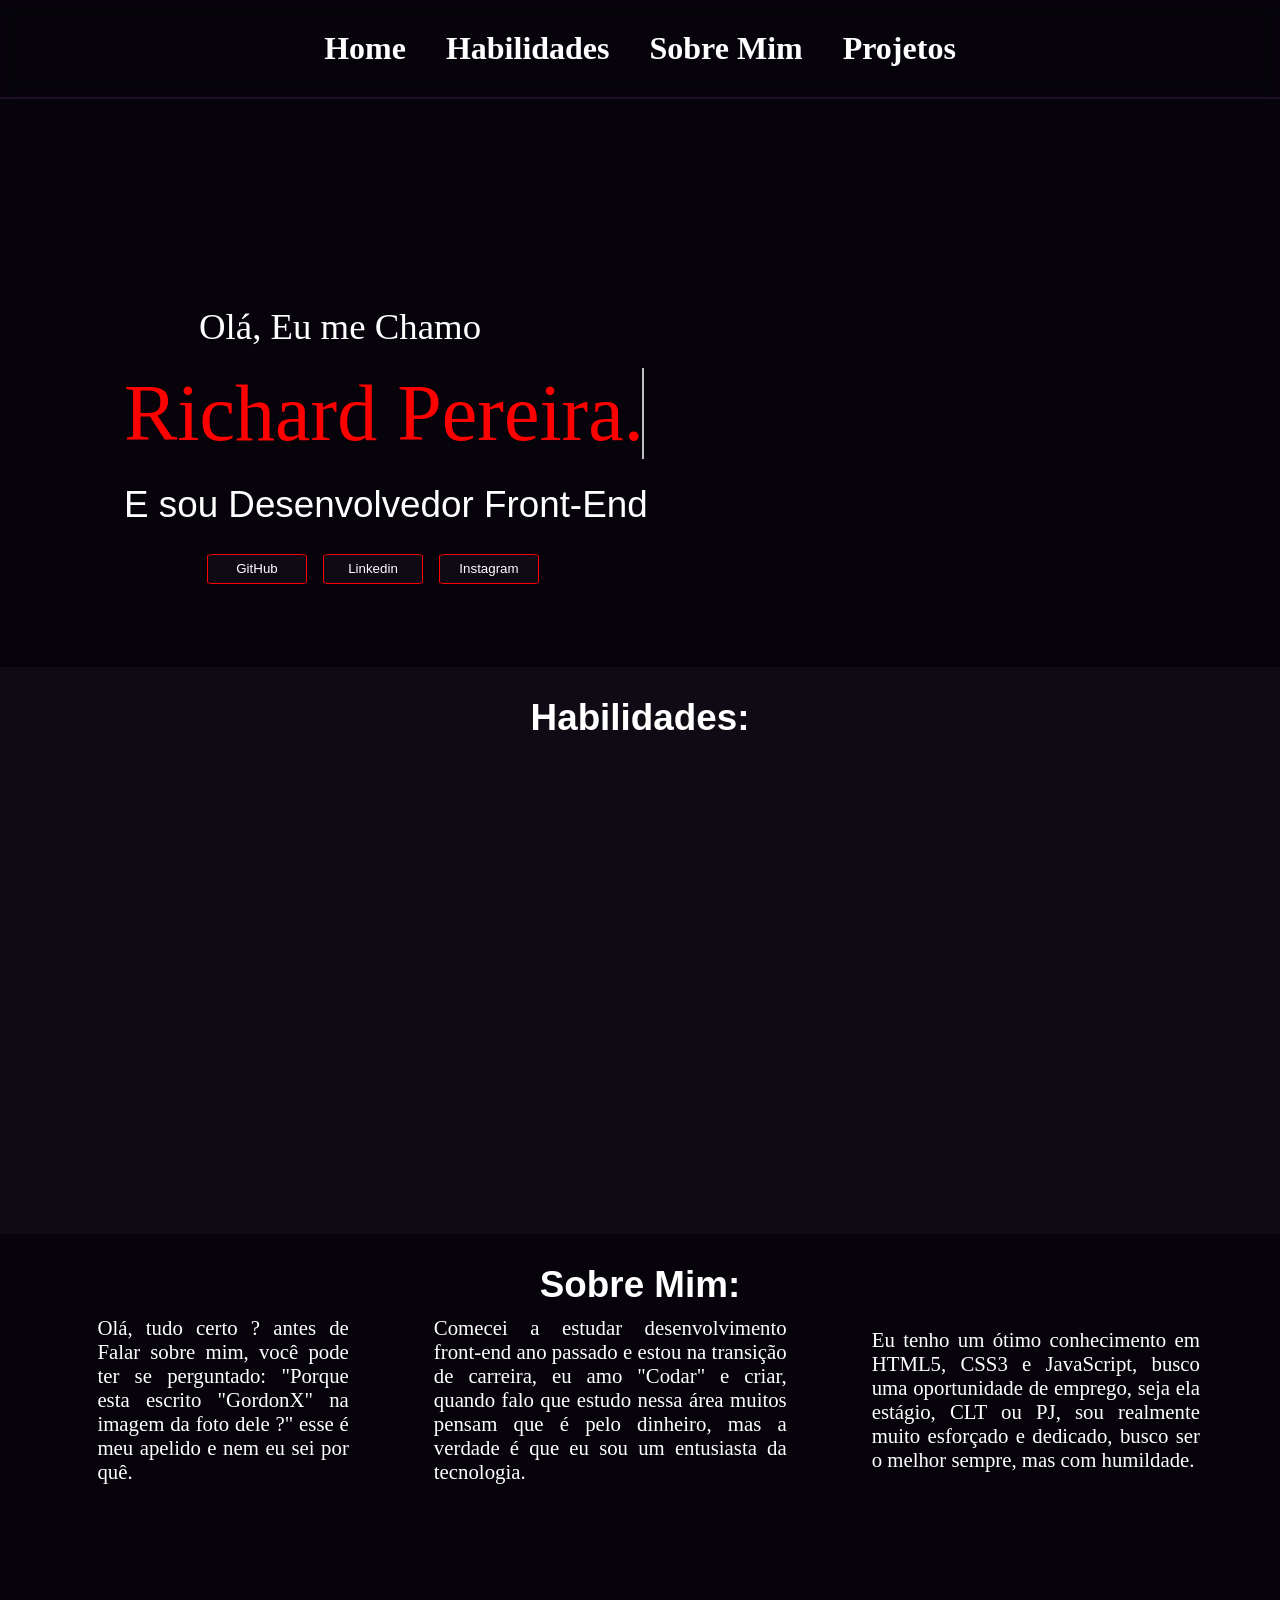
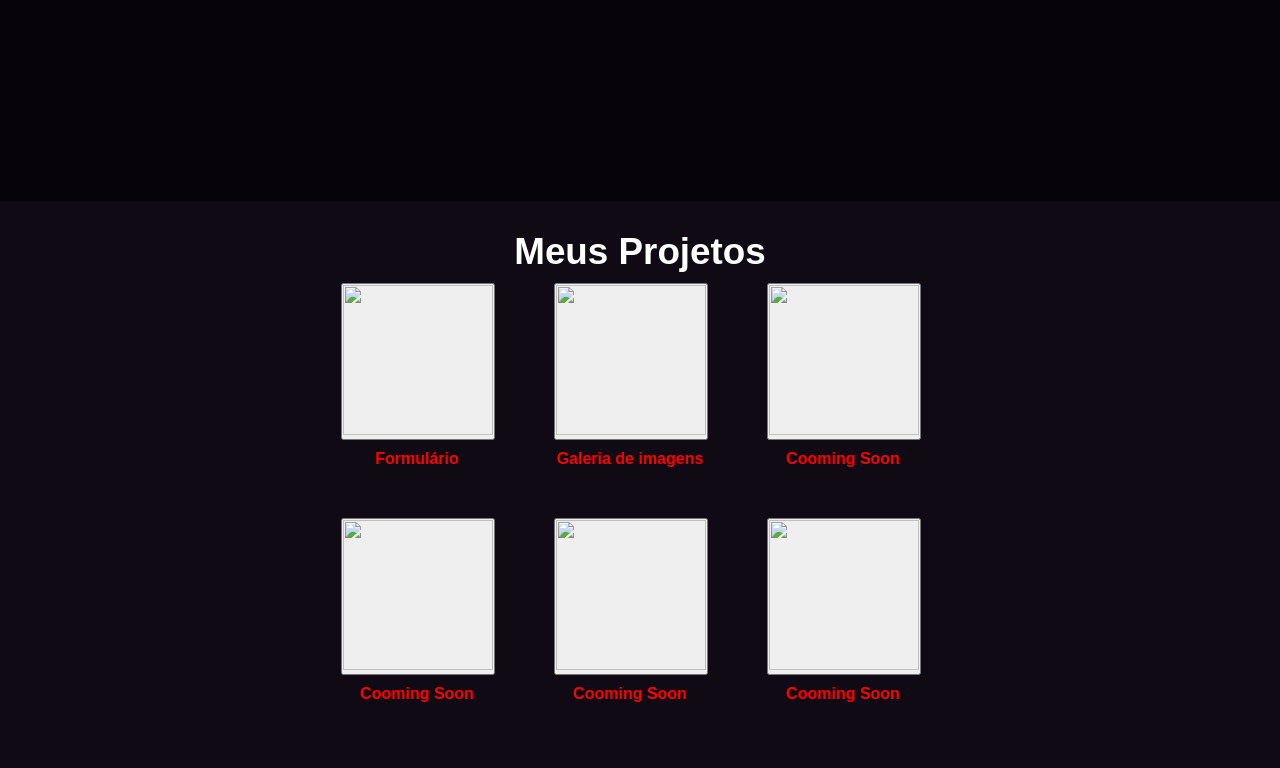
==== index.html @ 2aa8182c "portifolio" ====
<!DOCTYPE html>
<html lang="pt-br">
<head>
    <meta charset="UTF-8">
    <meta name="viewport" content="width=device-width, initial-scale=1.0">
    <title>Portifólio</title>
        <link rel="stylesheet" href="css/style.css">
</head>
<body>
    
    

    <main class="container-principal">
        <header>
            <nav class="nav-bar">
                <div class="nav-list">
                    <ul>
                        <li class="nav-item">
                            <a class="link-nav" href="#home">Home</a>
                        </li>
    
                        <li class="nav-item">
                            <a class="link-nav" href="#habilidades">Habilidades</a>
                        </li>
    
                        <li class="nav-item">
                            <a class="link-nav" href="#sobre-mim">Sobre Mim</a>
                        </li>
    
                        <li class="nav-item">
                            <a class="link-nav" href="#projetos">Projetos</a>
                        </li>
                    </ul>
                </div>
                <div class="mobile-menu-icon">
                    <button onclick="menuShow()"><img class="icon" src="imagens/menu_white_36dp.png" alt="imagem hambrguer"></button>
                </div>
            </nav>
    
            <div class="mobile-menu">
                <ul>
                    <li class="nav-item">
                        <a class="link-nav" href="#home">Home</a>
                    </li>
    
                    <li class="nav-item">
                        <a class="link-nav" href="#habilidades">Habilidades</a>
                    </li>
    
                    <li class="nav-item">
                        <a class="link-nav" href="#sobre-mim">Sobre Mim</a>
                    </li>
    
                    <li class="nav-item">
                        <a class="link-nav" href="#projetos">Projetos</a>
                    </li>
                </ul>
            </div>
        </header>
        <section class="section-home" id="home">
            <div class="texto-home">
                <p class="p-home1">Olá, Eu me Chamo</p>
                <p id="p-home-nome" class="typing-animation">Richard Pereira.</p>
                <p class="p-home2">E sou Desenvolvedor Front-End</p>

                <div class="container-redes">
                    <a class="link-redes" href="https://github.com/Richard-Luis?tab=repositories" target="_blank"><button class="btn-redes">GitHub</button></a>

                    <a class="link-redes" href="https://www.linkedin.com/in/richard-pereira-43b167221/" target="_blank"><button class="btn-redes">Linkedin</button></a>
                    <a class="link-redes" href="https://www.instagram.com/richar_d_pereira/" target="_blank"><button class="btn-redes">Instagram</button></a>
                </div>
            </div>
            <div class="imagem-animada">
                <img src="imagens/logo.png" alt="" class="img-logo">
            </div>
        </section>

        <section class="section-habilidades" id="habilidades">
            <h1 class="h1-habilidades">Habilidades:</h1>

            <div class="img-hab container">
                    <div class="ball">
                        <img class="image-redonda" src="imagens/html-redondo.png" alt="" >
                        <img class="image-redonda mov2" src="imagens/css-redondo.png" alt="" >
                        <img class="image-redonda mov3" src="imagens/js-redondo.png" alt="">
                    </div>
            </div>
        </section>
        <section class="section-sobremim" id="sobre-mim">
        <h1 class="h1-sobremim">Sobre Mim:</h1>
            <div class="container-psobremim">
                <img class="img-eu" src="imagens/eu.jpg" alt="">

                <p class="p-sobremim">
                    Olá, tudo certo ? antes de Falar sobre mim, você pode ter se perguntado: "Porque esta escrito "GordonX" na imagem da foto dele ?" esse é meu apelido e nem eu sei por quê.
                </p>
                <p class="p-sobremim">
                    Comecei a estudar desenvolvimento front-end ano passado e estou na transição de carreira, eu amo "Codar" e criar, quando falo que estudo nessa área muitos pensam que é pelo dinheiro, mas a verdade é que eu sou um entusiasta da tecnologia.
                </p>
                <p class="p-sobremim">
                    Eu tenho um ótimo conhecimento em HTML5, CSS3 e JavaScript, busco uma oportunidade de emprego, seja ela estágio, CLT ou PJ, sou realmente muito esforçado e dedicado, busco ser o melhor sempre, mas com humildade.
                </p>
            </div>
            </div>
        </section>

        <section class="container-projetos" id="projetos">
            <h1 class="h1-projetos">Meus Projetos</h1>
            <div class="div-projeto">
                <ul class="list-projetos">
    
                    <div class="div-btn-projeto">
                        <button class="button-projeto">
                            <a class="link-projeto" href="https://richard-luis.github.io/formulario/" target="_blank">
                                <img class="img-projeto" src="imagens/simbolo-v.avif" alt="" onmouseover="onImg1.call(this)" onmouseout="outImg1.call(this)">
                            </a>
                        </button>
                        <p>Formulário</p>
                    </div>
    
                    <div class="div-btn-projeto">
                        <button class="button-projeto">
                            <a class="link-projeto" href="https://richard-luis.github.io/Galeria-de-fotos-busca-dinamica/" target="_blank">
                                <img class="img-projeto" src="imagens/simbolo-v.avif" alt="" onmouseover="onImg2.call(this)" onmouseout="outImg2.call(this)">
                            </a>
                        </button>
                        <p>Galeria de imagens</p>
                    </div>

                    <div class="div-btn-projeto">
                        <button class="button-projeto">
                            <a class="link-projeto" href="#" target="_blank">
                                <img class="img-projeto" src="imagens/simbolo-v.avif" alt="" onmouseover="onImg3.call(this)" onmouseout="outImg3.call(this)">
                            </a>
                        </button>
                        <p>Cooming Soon</p>
                    </div>
                    <div class="div-btn-projeto">
                        <button class="button-projeto">
                            <a class="link-projeto" href="#" target="_blank">
                                <img class="img-projeto" src="imagens/simbolo-v.avif" alt="" onmouseover="onImg3.call(this)" onmouseout="outImg3.call(this)">
                            </a>
                        </button>
                        <p>Cooming Soon</p>
                    </div>
                    <div class="div-btn-projeto">
                        <button class="button-projeto">
                            <a class="link-projeto" href="#" target="_blank">
                                <img class="img-projeto" src="imagens/simbolo-v.avif" alt="" onmouseover="onImg3.call(this)" onmouseout="outImg3.call(this)">
                            </a>
                        </button>
                        <p>Cooming Soon</p>
                    </div>
                    <div class="div-btn-projeto">
                        <button class="button-projeto">
                            <a class="link-projeto" href="#" target="_blank">
                                <img class="img-projeto" src="imagens/simbolo-v.avif" alt="" onmouseover="onImg3.call(this)" onmouseout="outImg3.call(this)">
                            </a>
                        </button>
                        <p>Cooming Soon</p>
                    </div>
    
                </ul>
        </section>
    </main>






    

    <main class="main-mobile">
        
        <div class="home-mobile">
            <img class="img-eu-mobile" src="imagens/eu.jpg" alt="">

            <span class="span-apresentacao">
                <p class="p-home1-mobile">Olá, Eu me Chamo</p>
                    <p id="p-home-nome-mobile" class="typing-animation">Richard Pereira.</p>
                    <p class="p-home2-mobile">E sou Desenvolvedor Front-End</p>
            </span>
            <span class="span-redes">
                <a href="https://github.com/Richard-Luis?tab=repositories" class="botao" target="_blank">Github</a>

                <a href="https://www.linkedin.com/in/richard-pereira-43b167221/" class="botao" target="_blank">Linkedin</a>

                <a href="https://www.instagram.com/richar_d_pereira/" class="botao" target="_blank">Instagram</a>
            </span>
        </div>
        
        
        
            <div class="div-hab-mobile">
                <h1 class="h1-mobile-hab">Habilidades</h1>
                <p class="p-hab-mobile">HTML: Linguagem de marcação utilizada para estruturar os elementos da página, como parágrafos, links, títulos, tabelas, imagens e até vídeos.</p>
                <p class="p-hab-mobile">CSS: Linguagem de estilos utilizada para definir cores, fontes, tamanhos, posicionamento e qualquer outro valor estético para os elementos da página.</p>
                <p class="p-hab-mobile">
                    JavaScript: É uma linguagem de programação que permite a você criar conteúdo que se atualiza dinamicamente, controlar múltimídias, imagens animadas, e tudo o mais que há de intessante.
                </p>
                <div id="container">
        
                </div>
            </div>
            <div class="sobre-mim-mobile">
                <h1 class="h1-sobre-mim-mobile">
                    Sobre Mim
                </h1>
                <p class="sobre-mim-mobile">
                    Olá, tudo certo ?
                </p>
                <p class="sobre-mim-mobile">
                    Comecei a estudar desenvolvimento front-end ano passado e estou na transição de carreira, eu amo "Codar" e criar, quando falo que estudo nessa área muitos pensam que é pelo dinheiro, mas a verdade é que eu sou um entusiasta da tecnologia.
                </p>
                <p class="sobre-mim-mobile">
                    Eu tenho um ótimo conhecimento em HTML5, CSS3 e JavaScript, busco uma oportunidade de emprego, seja ela estágio, CLT ou PJ, sou realmente muito esforçado e dedicado, busco ser o melhor sempre, mas com humildade.
                </p>
            </div>
            <section class="container-projetos-mobile" id="projetos">
                <h1 class="h1-projetos-mobile">Meus Projetos</h1>
                <div class="div-projeto">
                    <ul class="list-projetos">
        
                        <div class="div-btn-projeto">
                            <button class="button-projeto">
                                <a class="link-projeto" href="https://richard-luis.github.io/formulario/" target="_blank">
                                    <img class="img-projeto" src="imagens/formulario-img.jpg" alt="" >
                                </a>
                            </button>
                            <p>Formulário</p>
                        </div>
        
                        <div class="div-btn-projeto">
                            <button class="button-projeto">
                                <a class="link-projeto" href="https://richard-luis.github.io/Galeria-de-fotos-busca-dinamica/" target="_blank">
                                    <img class="img-projeto" src="imagens/busca-dinamica.jpg" alt="" >
                                </a>
                            </button>
                            <p>Galeria de imagens</p>
                        </div>
                        <div class="div-btn-projeto">
                            <button class="button-projeto">
                                <a class="link-projeto" href="#" target="_blank">
                                    <img class="img-projeto" src="imagens/em-breve.jpeg" alt="" >
                                </a>
                            </button>
                            <p>Cooming Soon</p>
                        </div>
                        <div class="div-btn-projeto">
                            <button class="button-projeto">
                                <a class="link-projeto" href="#" target="_blank">
                                    <img class="img-projeto" src="imagens/em-breve.jpeg" alt="">
                                </a>
                            </button>
                            <p>Cooming Soon</p>
                        </div>
                        <div class="div-btn-projeto">
                            <button class="button-projeto">
                                <a class="link-projeto" href="#" target="_blank">
                                    <img class="img-projeto" src="imagens/em-breve.jpeg" alt="">
                                </a>
                            </button>
                            <p>Cooming Soon</p>
                        </div>
                        <div class="div-btn-projeto">
                            <button class="button-projeto">
                                <a class="link-projeto" href="#" target="_blank">
                                    <img class="img-projeto" src="imagens/em-breve.jpeg" alt="">
                                </a>
                            </button>
                            <p>Cooming Soon</p>
                        </div>
        
                    </ul>
    </main>

    <script src="js/index.js"></script>
</body>
</html>
---- css/style.css ----
*{
    margin: 0;
    padding: 0;
    box-sizing: border-box;
}

@font-face {
    font-family: 'stay';
    src: url('/fonts/Stay/Dreaming.otf') format('opentype');
}

@font-face {
    font-family: 'junior';
    src: url('fonts/Juniory.otf') format('opentype') url('fonts/Juniory.ttf') format('truetype'); 
}

:root{
    --cor1: rgb(6, 3, 10);
    --cor2: rgb(31, 15, 44);
    --cor3:rgb(15, 10, 19);
    --cor4:rgb(0, 0, 1);
}

body{
    background-color: var(--cor1);
}

header{
    z-index: 2;
    position: fixed;
    top: 0;
    left: 0;
    width: 100%;
    padding: 20px 100px;
    background-color: rgba(255, 255, 255, 0);
    display: flex;
    justify-content: center;
    align-items: center;
    backdrop-filter: blur(10px);
    border-bottom: 2px solid var(--cor2);
}

.nav-list ul{
    display: flex;
    justify-content: center;
    align-items: center;
    list-style: none;
}

.nav-item{
    margin: 10px 20px 10px 20px;
}

.link-nav{
    color: white;
    font-family: 'junior';
    font-size: 2rem;
    font-weight: bold;
    text-decoration: none;
    position: relative;
}

.link-nav::after{
    content: "";
    width: 0%;
    height: 4px;
    background-color: red;
    position: absolute;
    bottom: 0;
    left: 0;
    transition: 0.5s ease-in-out;
}

.link-nav:hover::after{
    width: 100%;
}

.mobile-menu-icon{
    display: none;
}

.mobile-menu{
    display: none;
}

.mobile-menu-icon{
    display: none;
}

.mobile-menu{
    display: none;
}

@media screen and (max-width: 890px){
    .link-nav{
        font-size: 1.3rem;
    }
    .link-nav::after{
        height: 2px;
    }
}

@media screen and (max-width: 730px) {
    
    .link-nav::after{
        display: none;
    }
    .link-nav{
        font-size: 1rem;
    }

    .nav-bar{
        
    }
    .nav-item{
        display: none;
    }
    .mobile-menu-icon{
        display: block;
    }

    .mobile-menu-icon button{
        background-color: transparent;
        border: none;
        cursor: pointer;
    }


    .mobile-menu ul{
        display: flex;
        justify-content: center;
        flex-direction:column;
        padding-bottom: 1rem;
    }

    .mobile-menu .nav-item{
        display: flex;
        justify-content: center;
        padding-top: 1.2rem;
    }

    .open{
        display: block;
    }
}

.section-home{
    width: 100%;
    margin-top: 100px;
    display:flex;
    justify-content: center;
    align-items: center;
    overflow: hidden;
}

.texto-home{
    width: 860px;
}

.p-home1{
    width: 600px;
    color: white;
    font-size: 2.3rem;
    margin: 71px 10px 10px 10px;
    padding: 100px 25px 10px 10px;
}

img.img-logo{
    display: flex;
        justify-content: flex-end;
        align-items: flex-end;
}

.container-redes{
    display: flex;
    justify-content: center;
    align-items: center;
}

.link-redes{
    margin: 8px;
    animation: fadeIn .2s linear;
}

.btn-redes{
    width: 200px;
    height: 30px;
    color: white;
    background-color: var(--cor3);
    border: 1px solid red;
    border-radius: 7%;
    cursor: pointer;
}

@keyframes fadeIn{
    0%{
        transform: scale(.7) translateY(50px);
    }
}

.img-redes{
    width: 37px;
    margin-top: 20px;
}

#p-home-nome{
    color: rgb(255, 0, 0);
    font-size: 5rem;
    border-right: 2px solid rgba(255, 255, 255, 0.75);
    margin-left: 60px;
    white-space: nowrap;
    overflow: hidden;
}

.typing-animation{
    animation: blinkcursor 1000ms steps(60) infinite normal, typing 6s steps(60) 1s normal both;
}

@keyframes typing{
    from{
        width: 0;
    }
    to{
        width: 6.5em;
    }
}

@keyframes blinkcursor{
    from{
        border-right-color: rgba(255, 255, 255, 0.75);
    }
    to{
        border-right-color: transparent;
    }
}

.imagem-animada{
    margin: 71px 10px 10px -69px;
    padding: 67px 33px 0px 160px;
    transform: translateY(0px);
    animation: float 5s ease-in-out infinite;
    z-index: 1;
}

@keyframes float{
    0%{
      transform: translateY(0px);
    }
    50%{
        transform: translateY(-30px);
    }
    100%{
        transform: translateY(0px);
    }
}

.p-home2{
    width: 560px;
    color: white;
    font-family: Arial, Helvetica, sans-serif;
    font-size: 2.3rem;
    margin: 24px 10px 10px 100px;
    padding: 1px 12px 10px 10px;
}

section{
    height: 63vh
}

.section-habilidades{
    width: 100%;
    height: 63vh;
    background-color: var(--cor3);
}

.h1-habilidades, .h1-sobremim, .h1-projetos{
    text-align: center;
    color: white;
    font-family: Arial, Helvetica, sans-serif;
    font-size: 2.3rem;
    margin: 0 auto;
    padding-top: 30px;
}

.img-hab{
    display: flex;
    justify-content: center;
    align-items: center;
}

div.imagem-habilidades{
    width: 200px;
    margin: 100px;
    padding: 100px;
    display: flex;
    justify-content: center;
}

.imagem-redonda{
    width: 80px;
}

.container{
    position: relative;
    height: 250px;
    
}

.ball{
    width: 100%;
    display: flex;
    justify-content: center;
    position: absolute;
    border-radius: 50%;
    top: 30px;
    overflow: hidden;
}

.image-redonda{
    width: 90px;
   margin: 150px;
   display: flex;
   justify-content: center;
}

.section-sobremim{
    width: 100%;
    height: 63vh;
}

.container-psobremim{
    font-size: 1.3rem;
    color: white;
    text-align: justify;
    margin: 10px;
    display: flex;
    justify-content: center;
    align-items: center;
}

.img-eu{
    width: 300px;
    margin: 10px;
}

.p-sobremim{
    margin: 0px 70px 10px 15px;
}
.container-projetos{
    width: 100%;
    height: 63vh;
    background-color: var(--cor3);
}

.div-projeto{
    width: 100%;
    display: flex;
    justify-content: center;
}

.list-projetos{
    display: grid;
    grid-template-columns: repeat(3,1fr);
    text-align: center;
    
}

li{
    list-style: none;
}

.button-projeto{
    margin: 10px;
}

.img-projeto{
    width: 150px;
    height: 150px;
}

.div-btn-projeto{
    width: 213px;
    padding: 0px 30px 40px 10px;
}

.div-btn-projeto p{
    color: red;
    font-family: Arial, Helvetica, sans-serif;
    font-weight: bold;
}

@media screen and (max-width: 820px){
    .div-projeto{
        overflow: hidden;
    }

    .img-projeto{
        width: 100px;
        height: 100px;
    }
}

@media screen and (max-width: 700px){
    .list-projetos{
        max-height: 10%;
        display: grid;
        grid-template-columns: repeat(2,1fr);
        text-align: center;
        }
    }

@media screen and (max-width: 1500px){
    .texto-home{
        width: 528px;
        }
    img.img-logo{
    width: 500px;       
    margin-left:  200px;
}

    .btn-redes{
    width: 100px;
    }
    .container-redes{
        margin-left: 200px;
    }
}

@media screen and (max-width: 1375px){
    .p-home1{
        margin: 129px 0px 10px 180px;
        padding: 0px 25px 10px 10px;
    }
    #p-home-nome{
        margin-left: 115px;
    }
    .p-home2{
        margin-left: 105px;
    }
    img.img-logo{
        width: 400px;
        display: flex;
        justify-content: flex-end;
        align-items: flex-end;
    }
    .btn-redes{
        width: 100px;
    }
}







.main-mobile{
    display: none;
}

#container{
    overflow: hidden;
}

@media screen and (max-width: 650px){
    .container-principal{
        display: none;
    }

    .main-mobile{
        display: block;
    }
    
    .home-mobile{
        margin-top: 150px;
        display: grid;
        grid-template-columns: repeat(1,1fr);
        align-items: center;
    }

    .span-apresentacao{
        margin: 0 auto;
        overflow: hidden;
    }
    
    .h1-mobile-hab, .h1-projetos-mobile, .h1-sobre-mim-mobile{
        text-align: center;
        color: white;
        font-family: Arial, Helvetica, sans-serif;
        font-size: 2.3rem;
        margin: 0 auto;
        padding-top: 30px;
    }
    
    .img-eu-mobile{
        max-width: 200px;
        margin: 0 auto;
        border: 1px solid red;
        border-radius: 50%;
    }
    
    .p-home1-mobile{
        color: white;
        margin: 20px 10px;
        font-size: 1.2rem;
    }
    
    #p-home-nome-mobile{
        color: rgb(255, 0, 0);
        font-size: 2rem;
        border-right: 2px solid rgba(255, 255, 255, 0.75);
        white-space: nowrap;
        overflow: hidden;
        margin: 20px 10px;
    }
    
    .typing-animation{
        animation: blinkcursor 1000ms steps(60) infinite normal, typing 6s steps(60) 1s normal both;
    }
    
    @keyframes typing{
        from{
            width: 0;
        }
        to{
            width: 6.5em;
        }
    }
    
    @keyframes blinkcursor{
        from{
            border-right-color: rgba(255, 255, 255, 0.75);
        }
        to{
            border-right-color: transparent;
        }
    }
    
    .p-home2-mobile{
        color: white;
        font-family: Arial, Helvetica, sans-serif;
        font-size: 1.2rem;
        margin: 20px 10px;
    }
    
    .span-redes{
        display: flex;
        justify-content: center;
        align-items: center;
        margin-bottom: 20px;
    }
    
    .botao {
        display: inline-block;
        margin: 10px;
        padding: 5px 10px;
        background-color: #f1f1f1;
        color: #333;
        text-decoration: none;
        border: 1px solid red;
        border-radius: 4px;
        cursor: pointer;
      }
      
      .botao:hover {
        background-color: #ddd;
      }
      
    .div-hab-mobile{
        height: 63vh;
        background-color: var(--cor3);
    }
    
    
    #container {
        position: relative;
        width: 100%;
        height: 20vh;
        display: flex;
        justify-content: center;
        align-items: center;
    }
    .planet {
        position: absolute;
        width: 50px;
        height: 50px;
        border-radius: 50%;
    }
    
    .p-hab-mobile, .sobre-mim-mobile{
        color: white;
        font-size: 1rem;
        font-family: Arial, Helvetica, sans-serif;
        text-align: center;
        margin: 20px 10px 10px 10px;
    }
    
    .container-projetos-mobile{
        width: 100%;
        height: 85vh;
        background-color: var(--cor3);
    }
    
    .div-projeto{
        width: 100%;
        margin-top: 60px;
        display: flex;
        justify-content: center;
    }
    
    .list-projetos{
        display: grid;
        grid-template-columns: repeat(2,1fr);
        text-align: center;
        
    }
    
    li{
        list-style: none;
    }
    
    .button-projeto{
        margin: 10px;
    }
    
    .img-projeto{
        width: 100px;
        height: 100px;
    }
    
    .div-btn-projeto{
        width: 213px;
        padding: 0px 30px 40px 10px;
    }
    
    .div-btn-projeto p{
        color: red;
        font-family: Arial, Helvetica, sans-serif;
        font-weight: bold;
    }
}
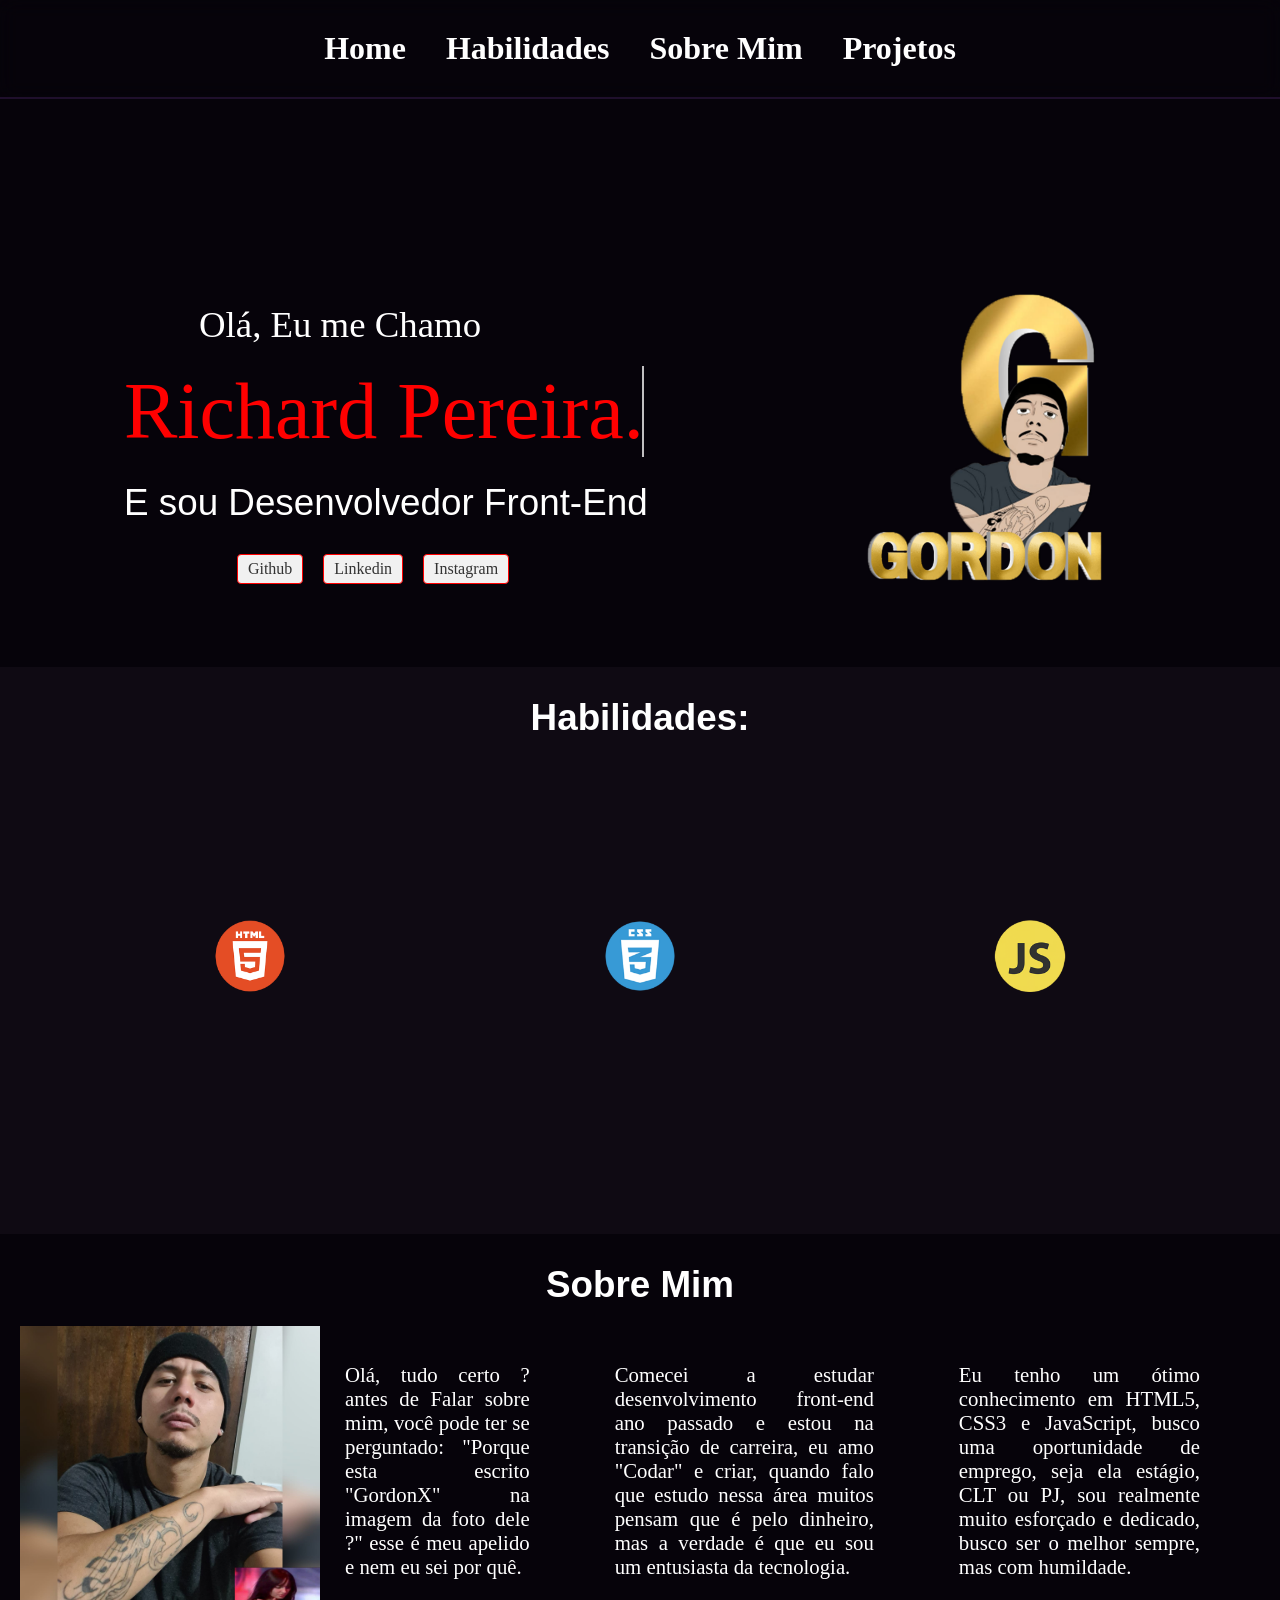
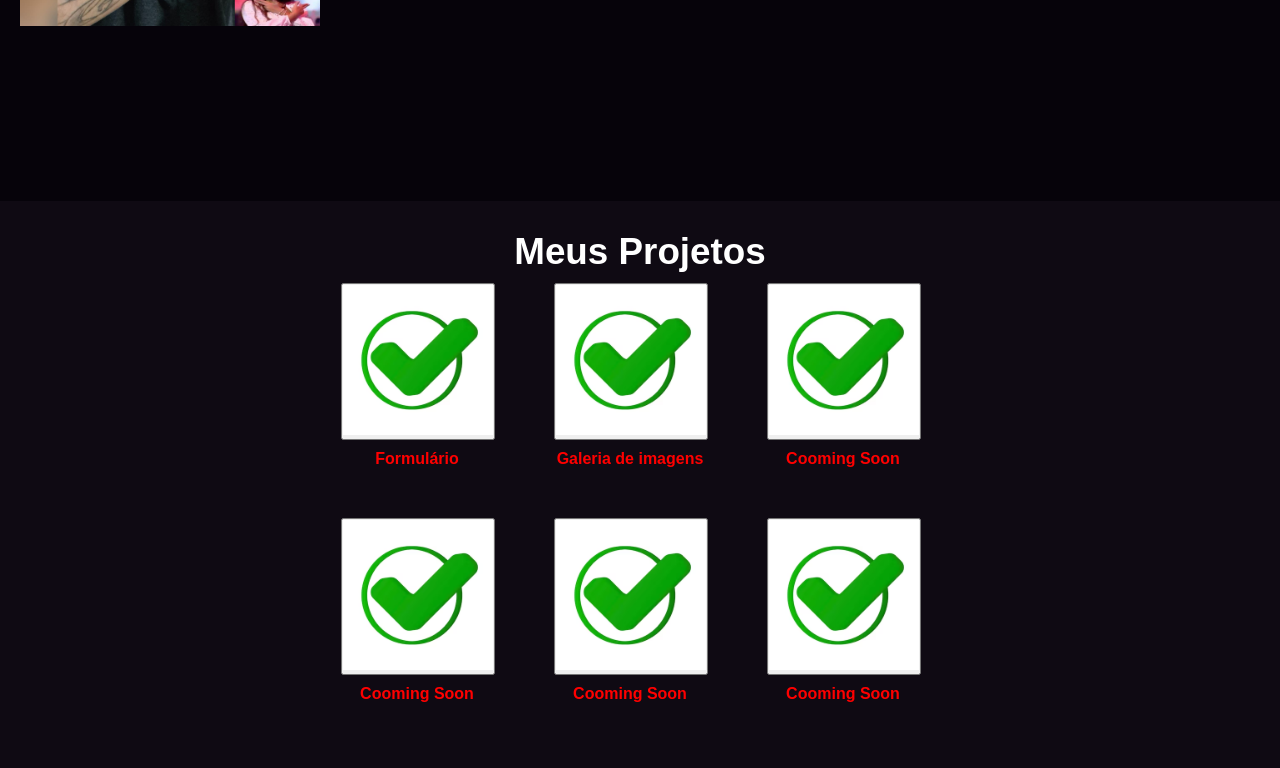
==== commit 7ad7e15e: "quase finalizado" ====
--- a/index.html
+++ b/index.html
@@ -8,55 +8,54 @@
 </head>
 <body>
     
-    
+    <header>
+        <nav class="nav-bar">
+            <div class="nav-list">
+                <ul>
+                    <li class="nav-item">
+                        <a class="link-nav" href="#home">Home</a>
+                    </li>
+
+                    <li class="nav-item">
+                        <a class="link-nav" href="#habilidades">Habilidades</a>
+                    </li>
+
+                    <li class="nav-item">
+                        <a class="link-nav" href="#sobre-mim">Sobre Mim</a>
+                    </li>
+
+                    <li class="nav-item">
+                        <a class="link-nav" href="#projetos">Projetos</a>
+                    </li>
+                </ul>
+            </div>
+            <div class="mobile-menu-icon">
+                <button onclick="menuShow()"><img class="icon" src="imagens/menu_white_36dp.png" alt="imagem hambrguer"></button>
+            </div>
+        </nav>
+
+        <div class="mobile-menu">
+            <ul>
+                <li class="nav-item">
+                    <a class="link-nav" href="#home">Home</a>
+                </li>
+
+                <li class="nav-item">
+                    <a class="link-nav" href="#habilidades">Habilidades</a>
+                </li>
+
+                <li class="nav-item">
+                    <a class="link-nav" href="#sobre-mim">Sobre Mim</a>
+                </li>
+
+                <li class="nav-item">
+                    <a class="link-nav" href="#projetos">Projetos</a>
+                </li>
+            </ul>
+        </div>
+    </header>
 
     <main class="container-principal">
-        <header>
-            <nav class="nav-bar">
-                <div class="nav-list">
-                    <ul>
-                        <li class="nav-item">
-                            <a class="link-nav" href="#home">Home</a>
-                        </li>
-    
-                        <li class="nav-item">
-                            <a class="link-nav" href="#habilidades">Habilidades</a>
-                        </li>
-    
-                        <li class="nav-item">
-                            <a class="link-nav" href="#sobre-mim">Sobre Mim</a>
-                        </li>
-    
-                        <li class="nav-item">
-                            <a class="link-nav" href="#projetos">Projetos</a>
-                        </li>
-                    </ul>
-                </div>
-                <div class="mobile-menu-icon">
-                    <button onclick="menuShow()"><img class="icon" src="imagens/menu_white_36dp.png" alt="imagem hambrguer"></button>
-                </div>
-            </nav>
-    
-            <div class="mobile-menu">
-                <ul>
-                    <li class="nav-item">
-                        <a class="link-nav" href="#home">Home</a>
-                    </li>
-    
-                    <li class="nav-item">
-                        <a class="link-nav" href="#habilidades">Habilidades</a>
-                    </li>
-    
-                    <li class="nav-item">
-                        <a class="link-nav" href="#sobre-mim">Sobre Mim</a>
-                    </li>
-    
-                    <li class="nav-item">
-                        <a class="link-nav" href="#projetos">Projetos</a>
-                    </li>
-                </ul>
-            </div>
-        </header>
         <section class="section-home" id="home">
             <div class="texto-home">
                 <p class="p-home1">Olá, Eu me Chamo</p>
@@ -64,10 +63,11 @@
                 <p class="p-home2">E sou Desenvolvedor Front-End</p>
 
                 <div class="container-redes">
-                    <a class="link-redes" href="https://github.com/Richard-Luis?tab=repositories" target="_blank"><button class="btn-redes">GitHub</button></a>
-
-                    <a class="link-redes" href="https://www.linkedin.com/in/richard-pereira-43b167221/" target="_blank"><button class="btn-redes">Linkedin</button></a>
-                    <a class="link-redes" href="https://www.instagram.com/richar_d_pereira/" target="_blank"><button class="btn-redes">Instagram</button></a>
+                    <a href="https://github.com/Richard-Luis?tab=repositories" class="botao" target="_blank">Github</a>
+
+                <a href="https://www.linkedin.com/in/richard-pereira-43b167221/" class="botao" target="_blank">Linkedin</a>
+
+                <a href="https://www.instagram.com/richar_d_pereira/" class="botao" target="_blank">Instagram</a>
                 </div>
             </div>
             <div class="imagem-animada">
@@ -87,7 +87,7 @@
             </div>
         </section>
         <section class="section-sobremim" id="sobre-mim">
-        <h1 class="h1-sobremim">Sobre Mim:</h1>
+        <h1 class="h1-sobremim">Sobre Mim</h1>
             <div class="container-psobremim">
                 <img class="img-eu" src="imagens/eu.jpg" alt="">
 
@@ -173,7 +173,7 @@
 
     <main class="main-mobile">
         
-        <div class="home-mobile">
+        <div class="home-mobile" id="home">
             <img class="img-eu-mobile" src="imagens/eu.jpg" alt="">
 
             <span class="span-apresentacao">
@@ -192,7 +192,7 @@
         
         
         
-            <div class="div-hab-mobile">
+            <div class="div-hab-mobile" id="habilidades">
                 <h1 class="h1-mobile-hab">Habilidades</h1>
                 <p class="p-hab-mobile">HTML: Linguagem de marcação utilizada para estruturar os elementos da página, como parágrafos, links, títulos, tabelas, imagens e até vídeos.</p>
                 <p class="p-hab-mobile">CSS: Linguagem de estilos utilizada para definir cores, fontes, tamanhos, posicionamento e qualquer outro valor estético para os elementos da página.</p>
@@ -203,17 +203,18 @@
         
                 </div>
             </div>
-            <div class="sobre-mim-mobile">
+            <div class="sobre-mim-mobile" id="sobre-mim">
                 <h1 class="h1-sobre-mim-mobile">
                     Sobre Mim
                 </h1>
-                <p class="sobre-mim-mobile">
+
+                <p class="psobre-mim-mobile">
                     Olá, tudo certo ?
                 </p>
-                <p class="sobre-mim-mobile">
+                <p class="psobre-mim-mobile">
                     Comecei a estudar desenvolvimento front-end ano passado e estou na transição de carreira, eu amo "Codar" e criar, quando falo que estudo nessa área muitos pensam que é pelo dinheiro, mas a verdade é que eu sou um entusiasta da tecnologia.
                 </p>
-                <p class="sobre-mim-mobile">
+                <p class="psobre-mim-mobile">
                     Eu tenho um ótimo conhecimento em HTML5, CSS3 e JavaScript, busco uma oportunidade de emprego, seja ela estágio, CLT ou PJ, sou realmente muito esforçado e dedicado, busco ser o melhor sempre, mas com humildade.
                 </p>
             </div>
--- a/css/style.css
+++ b/css/style.css
@@ -177,30 +177,26 @@
     align-items: center;
 }
 
-.link-redes{
-    margin: 8px;
-    animation: fadeIn .2s linear;
-}
-
-.btn-redes{
-    width: 200px;
-    height: 30px;
-    color: white;
-    background-color: var(--cor3);
+.botao {
+    display: inline-block;
+    margin: 10px;
+    padding: 5px 10px;
+    background-color: #f1f1f1;
+    color: #333;
+    text-decoration: none;
     border: 1px solid red;
-    border-radius: 7%;
+    border-radius: 4px;
     cursor: pointer;
-}
+  }
+  
+  .botao:hover {
+    background-color: #ddd;
+  }
 
 @keyframes fadeIn{
     0%{
         transform: scale(.7) translateY(50px);
     }
-}
-
-.img-redes{
-    width: 37px;
-    margin-top: 20px;
 }
 
 #p-home-nome{
@@ -418,9 +414,6 @@
     margin-left:  200px;
 }
 
-    .btn-redes{
-    width: 100px;
-    }
     .container-redes{
         margin-left: 200px;
     }
@@ -443,12 +436,47 @@
         justify-content: flex-end;
         align-items: flex-end;
     }
-    .btn-redes{
-        width: 100px;
-    }
-}
-
-
+}
+
+@media screen and (max-width: 1090px){
+    .p-home1{
+        font-size: 1.5rem;
+    }
+    #p-home-nome{
+        font-size: 2rem;
+        margin-left: 190px;
+    }
+    .p-home2{
+        font-size: 1.5rem;
+        margin-left: 180px;
+    }
+    img.img-logo{
+        width: 250px;
+        margin: 71px 100px 10px -49px;
+    }
+    img.image-redonda{
+        margin: 60px;
+    }
+}
+
+@media screen and (max-width:1145px){
+    .container-psobremim{
+        flex-direction: column;
+        margin: 10px;
+    }
+    .img-eu{
+        width: 200px;
+        margin-bottom: 50px;
+    }
+}
+
+@media screen and (max-width: 1000px){
+    .img-eu{
+        margin: 0 auto;
+        margin-top: 20px;
+        margin-bottom: 50px;
+    }
+}
 
 
 
@@ -586,8 +614,12 @@
         height: 50px;
         border-radius: 50%;
     }
-    
-    .p-hab-mobile, .sobre-mim-mobile{
+
+    .sobre-mim-mobile{
+        height: 63vh;
+    }
+    
+    .p-hab-mobile, .psobre-mim-mobile{
         color: white;
         font-size: 1rem;
         font-family: Arial, Helvetica, sans-serif;
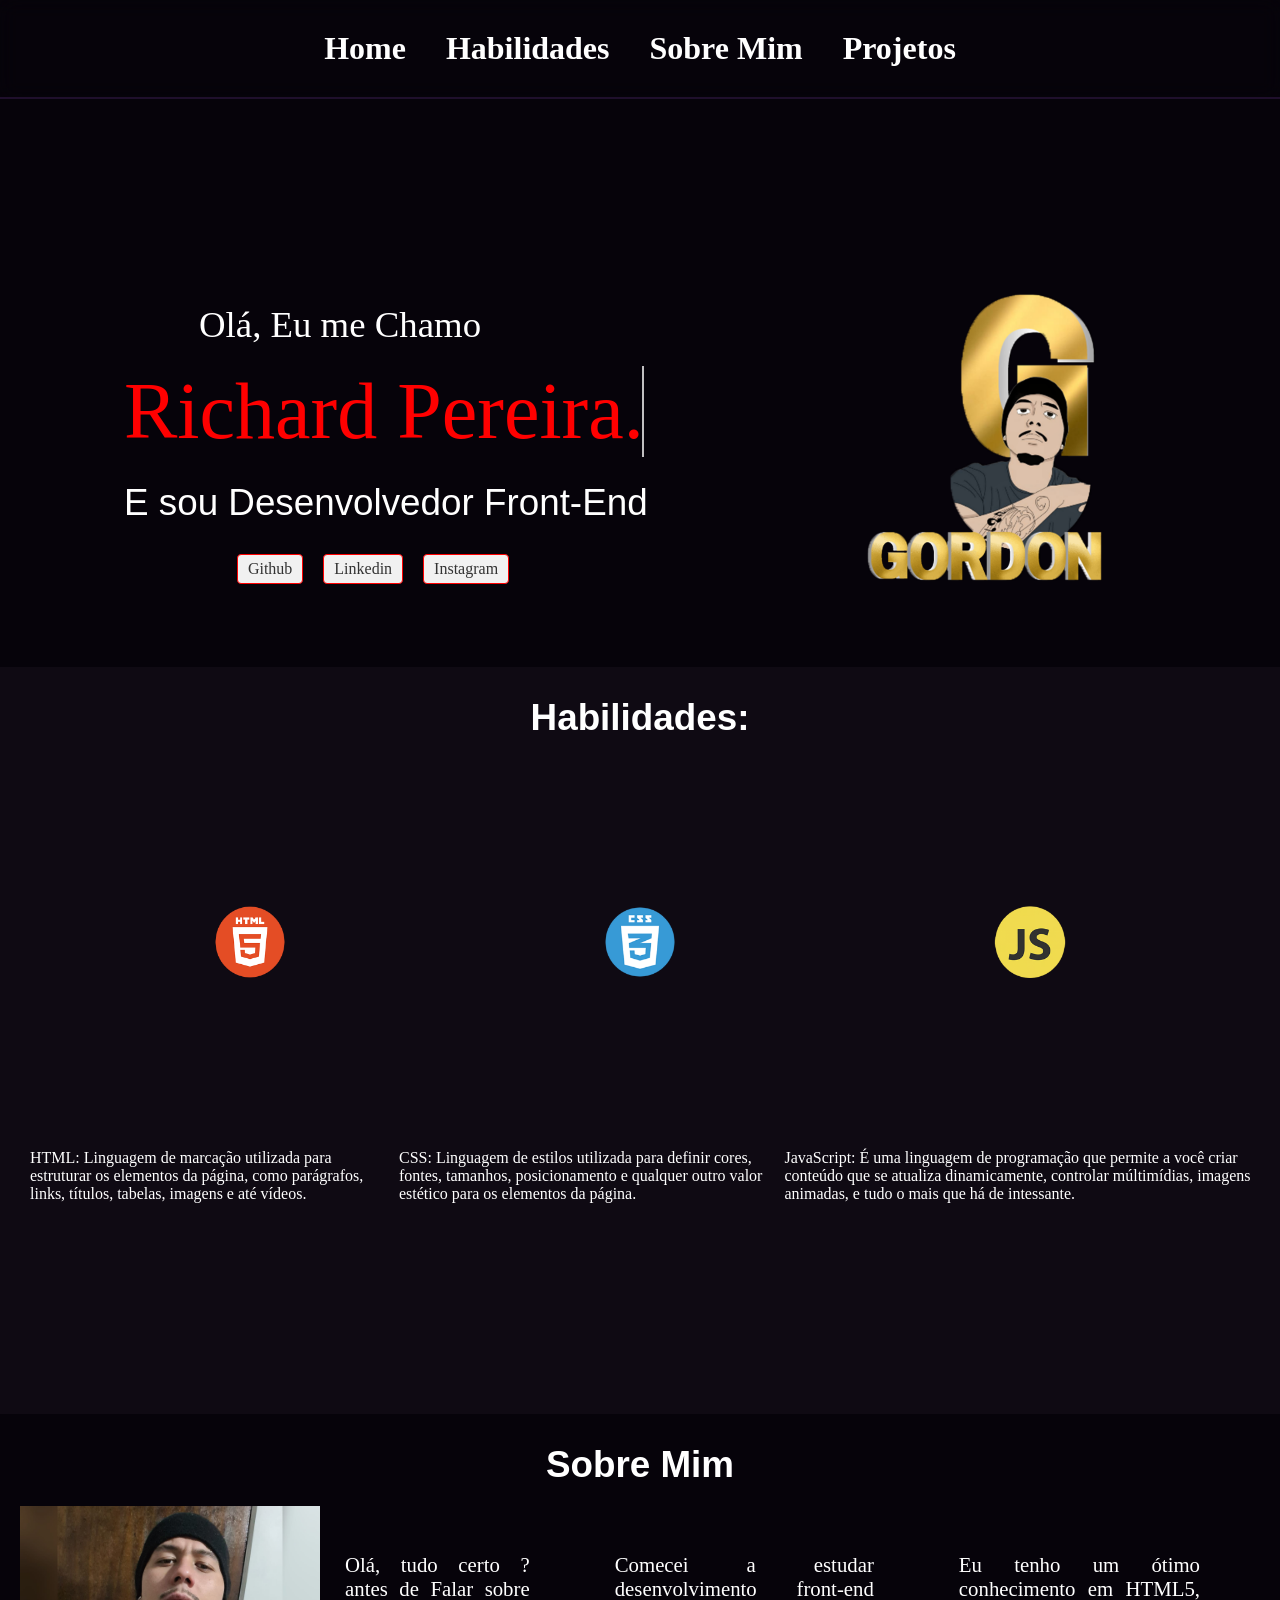
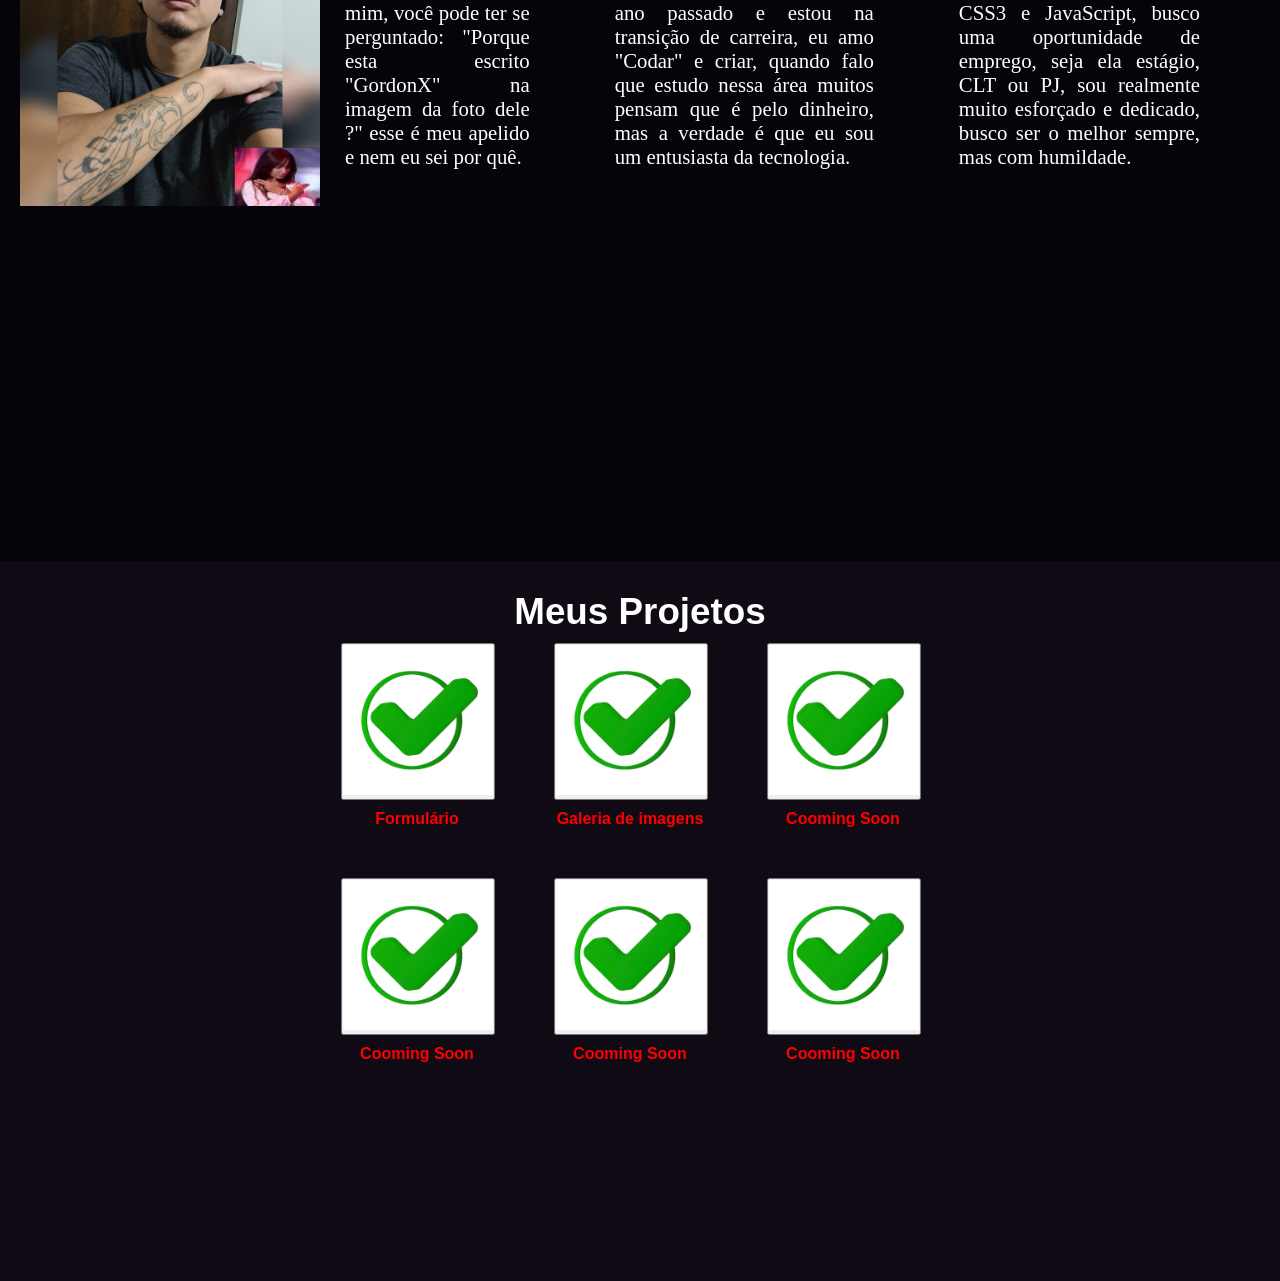
==== commit 4a8bf5be: "portifolio pronto" ====
--- a/index.html
+++ b/index.html
@@ -56,7 +56,11 @@
     </header>
 
     <main class="container-principal">
+
         <section class="section-home" id="home">
+
+            <img class="img-eu-mobile" src="imagens/eu.jpg" alt="">
+
             <div class="texto-home">
                 <p class="p-home1">Olá, Eu me Chamo</p>
                 <p id="p-home-nome" class="typing-animation">Richard Pereira.</p>
@@ -73,19 +77,44 @@
             <div class="imagem-animada">
                 <img src="imagens/logo.png" alt="" class="img-logo">
             </div>
+            
         </section>
 
         <section class="section-habilidades" id="habilidades">
             <h1 class="h1-habilidades">Habilidades:</h1>
 
-            <div class="img-hab container">
+            <div class="img-hab container1">
                     <div class="ball">
                         <img class="image-redonda" src="imagens/html-redondo.png" alt="" >
                         <img class="image-redonda mov2" src="imagens/css-redondo.png" alt="" >
                         <img class="image-redonda mov3" src="imagens/js-redondo.png" alt="">
                     </div>
             </div>
-        </section>
+
+            <div class="container-p-habilidade">
+                <p class="p-hab">HTML: Linguagem de marcação utilizada para estruturar os elementos da página, como parágrafos, links, títulos, tabelas, imagens e até vídeos.</p>
+                    <p class="p-hab">CSS: Linguagem de estilos utilizada para definir cores, fontes, tamanhos, posicionamento e qualquer outro valor estético para os elementos da página.</p>
+                    <p class="p-hab">
+                        JavaScript: É uma linguagem de programação que permite a você criar conteúdo que se atualiza dinamicamente, controlar múltimídias, imagens animadas, e tudo o mais que há de intessante.
+                    </p>
+            </div>
+
+
+
+            <div class="div-hab-mobile" id="habilidades">
+                <p class="p-hab-mobile">HTML: Linguagem de marcação utilizada para estruturar os elementos da página, como parágrafos, links, títulos, tabelas, imagens e até vídeos.</p>
+                <p class="p-hab-mobile">CSS: Linguagem de estilos utilizada para definir cores, fontes, tamanhos, posicionamento e qualquer outro valor estético para os elementos da página.</p>
+                <p class="p-hab-mobile">
+                    JavaScript: É uma linguagem de programação que permite a você criar conteúdo que se atualiza dinamicamente, controlar múltimídias, imagens animadas, e tudo o mais que há de intessante.
+                </p>
+                <div id="container">
+        
+                </div>
+            </div>
+        </section>
+
+
+
         <section class="section-sobremim" id="sobre-mim">
         <h1 class="h1-sobremim">Sobre Mim</h1>
             <div class="container-psobremim">
@@ -159,122 +188,67 @@
                         </button>
                         <p>Cooming Soon</p>
                     </div>
+                </div>
     
                 </ul>
-        </section>
-    </main>
-
-
-
-
-
-
-    
-
-    <main class="main-mobile">
-        
-        <div class="home-mobile" id="home">
-            <img class="img-eu-mobile" src="imagens/eu.jpg" alt="">
-
-            <span class="span-apresentacao">
-                <p class="p-home1-mobile">Olá, Eu me Chamo</p>
-                    <p id="p-home-nome-mobile" class="typing-animation">Richard Pereira.</p>
-                    <p class="p-home2-mobile">E sou Desenvolvedor Front-End</p>
-            </span>
-            <span class="span-redes">
-                <a href="https://github.com/Richard-Luis?tab=repositories" class="botao" target="_blank">Github</a>
-
-                <a href="https://www.linkedin.com/in/richard-pereira-43b167221/" class="botao" target="_blank">Linkedin</a>
-
-                <a href="https://www.instagram.com/richar_d_pereira/" class="botao" target="_blank">Instagram</a>
-            </span>
-        </div>
-        
-        
-        
-            <div class="div-hab-mobile" id="habilidades">
-                <h1 class="h1-mobile-hab">Habilidades</h1>
-                <p class="p-hab-mobile">HTML: Linguagem de marcação utilizada para estruturar os elementos da página, como parágrafos, links, títulos, tabelas, imagens e até vídeos.</p>
-                <p class="p-hab-mobile">CSS: Linguagem de estilos utilizada para definir cores, fontes, tamanhos, posicionamento e qualquer outro valor estético para os elementos da página.</p>
-                <p class="p-hab-mobile">
-                    JavaScript: É uma linguagem de programação que permite a você criar conteúdo que se atualiza dinamicamente, controlar múltimídias, imagens animadas, e tudo o mais que há de intessante.
-                </p>
-                <div id="container">
-        
-                </div>
-            </div>
-            <div class="sobre-mim-mobile" id="sobre-mim">
-                <h1 class="h1-sobre-mim-mobile">
-                    Sobre Mim
-                </h1>
-
-                <p class="psobre-mim-mobile">
-                    Olá, tudo certo ?
-                </p>
-                <p class="psobre-mim-mobile">
-                    Comecei a estudar desenvolvimento front-end ano passado e estou na transição de carreira, eu amo "Codar" e criar, quando falo que estudo nessa área muitos pensam que é pelo dinheiro, mas a verdade é que eu sou um entusiasta da tecnologia.
-                </p>
-                <p class="psobre-mim-mobile">
-                    Eu tenho um ótimo conhecimento em HTML5, CSS3 e JavaScript, busco uma oportunidade de emprego, seja ela estágio, CLT ou PJ, sou realmente muito esforçado e dedicado, busco ser o melhor sempre, mas com humildade.
-                </p>
-            </div>
-            <section class="container-projetos-mobile" id="projetos">
-                <h1 class="h1-projetos-mobile">Meus Projetos</h1>
-                <div class="div-projeto">
-                    <ul class="list-projetos">
-        
-                        <div class="div-btn-projeto">
-                            <button class="button-projeto">
-                                <a class="link-projeto" href="https://richard-luis.github.io/formulario/" target="_blank">
-                                    <img class="img-projeto" src="imagens/formulario-img.jpg" alt="" >
-                                </a>
-                            </button>
-                            <p>Formulário</p>
-                        </div>
-        
-                        <div class="div-btn-projeto">
-                            <button class="button-projeto">
-                                <a class="link-projeto" href="https://richard-luis.github.io/Galeria-de-fotos-busca-dinamica/" target="_blank">
-                                    <img class="img-projeto" src="imagens/busca-dinamica.jpg" alt="" >
-                                </a>
-                            </button>
-                            <p>Galeria de imagens</p>
-                        </div>
-                        <div class="div-btn-projeto">
-                            <button class="button-projeto">
-                                <a class="link-projeto" href="#" target="_blank">
-                                    <img class="img-projeto" src="imagens/em-breve.jpeg" alt="" >
-                                </a>
-                            </button>
-                            <p>Cooming Soon</p>
-                        </div>
-                        <div class="div-btn-projeto">
-                            <button class="button-projeto">
-                                <a class="link-projeto" href="#" target="_blank">
-                                    <img class="img-projeto" src="imagens/em-breve.jpeg" alt="">
-                                </a>
-                            </button>
-                            <p>Cooming Soon</p>
-                        </div>
-                        <div class="div-btn-projeto">
-                            <button class="button-projeto">
-                                <a class="link-projeto" href="#" target="_blank">
-                                    <img class="img-projeto" src="imagens/em-breve.jpeg" alt="">
-                                </a>
-                            </button>
-                            <p>Cooming Soon</p>
-                        </div>
-                        <div class="div-btn-projeto">
-                            <button class="button-projeto">
-                                <a class="link-projeto" href="#" target="_blank">
-                                    <img class="img-projeto" src="imagens/em-breve.jpeg" alt="">
-                                </a>
-                            </button>
-                            <p>Cooming Soon</p>
-                        </div>
-        
-                    </ul>
-    </main>
+
+                <section class="container-projetos-mobile" id="projetos">
+                    <div class="div-projeto-mobile">
+                        <ul class="list-projetos-mobile">
+            
+                            <div class="div-btn-projeto-mobile">
+                                <button class="button-projeto-mobile">
+                                    <a class="link-projeto" href="https://richard-luis.github.io/formulario/" target="_blank">
+                                        <img class="img-projeto-mobile" src="imagens/formulario-img.jpg" alt="" >
+                                    </a>
+                                </button>
+                                <p>Formulário</p>
+                            </div>
+            
+                            <div class="div-btn-projeto-mobile">
+                                <button class="button-projeto-mobile">
+                                    <a class="link-projeto-mobile" href="https://richard-luis.github.io/Galeria-de-fotos-busca-dinamica/" target="_blank">
+                                        <img class="img-projeto-mobile" src="imagens/busca-dinamica.jpg" alt="" >
+                                    </a>
+                                </button>
+                                <p>Galeria de imagens</p>
+                            </div>
+                            <div class="div-btn-projeto-mobile">
+                                <button class="button-projeto-mobile">
+                                    <a class="link-projeto-mobile" href="#" target="_blank">
+                                        <img class="img-projeto-mobile" src="imagens/em-breve.jpeg" alt="" >
+                                    </a>
+                                </button>
+                                <p>Cooming Soon</p>
+                            </div>
+                            <div class="div-btn-projeto-mobile">
+                                <button class="button-projeto-mobile">
+                                    <a class="link-projeto-mobile" href="#" target="_blank">
+                                        <img class="img-projeto-mobile" src="imagens/em-breve.jpeg" alt="">
+                                    </a>
+                                </button>
+                                <p>Cooming Soon</p>
+                            </div>
+                            <div class="div-btn-projeto-mobile">
+                                <button class="button-projeto-mobile">
+                                    <a class="link-projeto-mobile" href="#" target="_blank">
+                                        <img class="img-projeto-mobile" src="imagens/em-breve.jpeg" alt="">
+                                    </a>
+                                </button>
+                                <p>Cooming Soon</p>
+                            </div>
+                            <div class="div-btn-projeto-mobile">
+                                <button class="button-projeto-mobile">
+                                    <a class="link-projeto-mobile" href="#" target="_blank">
+                                        <img class="img-projeto-mobile" src="imagens/em-breve.jpeg" alt="">
+                                    </a>
+                                </button>
+                                <p>Cooming Soon</p>
+                            </div>
+            
+                        </ul>
+        </section>
+    </main>   
 
     <script src="js/index.js"></script>
 </body>
--- a/css/style.css
+++ b/css/style.css
@@ -101,6 +101,14 @@
 }
 
 @media screen and (max-width: 730px) {
+
+    header{
+        padding: 10px;
+    }
+    .mobile-menu .nav-item{
+        padding-top: 0rem;
+        margin: 10px 31px 6px 138px;  
+    }
     
     .link-nav::after{
         display: none;
@@ -142,6 +150,7 @@
     .open{
         display: block;
     }
+    
 }
 
 .section-home{
@@ -151,6 +160,10 @@
     justify-content: center;
     align-items: center;
     overflow: hidden;
+}
+
+.home-mobile{
+    display: none;
 }
 
 .texto-home{
@@ -169,6 +182,10 @@
     display: flex;
         justify-content: flex-end;
         align-items: flex-end;
+}
+
+.img-eu-mobile{
+    display: none;
 }
 
 .container-redes{
@@ -265,8 +282,12 @@
 
 .section-habilidades{
     width: 100%;
-    height: 63vh;
+    height: 83vh;
     background-color: var(--cor3);
+}
+
+.div-hab-mobile{
+    display: none;
 }
 
 .h1-habilidades, .h1-sobremim, .h1-projetos{
@@ -296,7 +317,7 @@
     width: 80px;
 }
 
-.container{
+.container1{
     position: relative;
     height: 250px;
     
@@ -319,9 +340,21 @@
    justify-content: center;
 }
 
+.container-p-habilidade{
+    color: white;
+    display: flex;
+    justify-content: center;
+    align-items: center;
+    margin:160px 20px 50px 20px;
+}
+
+.p-hab{
+    margin-left: 10px;
+}
+
 .section-sobremim{
     width: 100%;
-    height: 63vh;
+    height: 83vh;
 }
 
 .container-psobremim{
@@ -340,12 +373,16 @@
 }
 
 .p-sobremim{
-    margin: 0px 70px 10px 15px;
+    margin: 20px 70px 10px 15px;
 }
 .container-projetos{
     width: 100%;
-    height: 63vh;
+    height: 80vh;
     background-color: var(--cor3);
+}
+
+.container-projetos-mobile{
+    display: none;
 }
 
 .div-projeto{
@@ -478,39 +515,26 @@
     }
 }
 
-
-
-
-
-.main-mobile{
-    display: none;
-}
-
 #container{
     overflow: hidden;
 }
 
 @media screen and (max-width: 650px){
-    .container-principal{
-        display: none;
-    }
-
-    .main-mobile{
-        display: block;
-    }
-    
-    .home-mobile{
-        margin-top: 150px;
-        display: grid;
-        grid-template-columns: repeat(1,1fr);
-        align-items: center;
-    }
-
-    .span-apresentacao{
-        margin: 0 auto;
-        overflow: hidden;
-    }
-    
+    header{
+        padding: 10px;
+    }
+    .mobile-menu .nav-item{
+        padding-top: 0rem;
+        margin: 10px 31px 6px 138px;  
+    }
+    
+    .section-home{
+        margin-top: 160px;
+        display: flex;
+        justify-content: center;
+        flex-direction: column;
+    }
+
     .h1-mobile-hab, .h1-projetos-mobile, .h1-sobre-mim-mobile{
         text-align: center;
         color: white;
@@ -519,27 +543,38 @@
         margin: 0 auto;
         padding-top: 30px;
     }
+
+    .imagem-animada{
+        display: none;
+    }
     
     .img-eu-mobile{
+        display: block;
         max-width: 200px;
         margin: 0 auto;
         border: 1px solid red;
         border-radius: 50%;
     }
     
-    .p-home1-mobile{
+    .texto-home{
+        text-align: justify;
+        margin:10px 10px 1px 300px;
+        
+    }
+    
+    .p-home1{
         color: white;
         margin: 20px 10px;
         font-size: 1.2rem;
     }
     
-    #p-home-nome-mobile{
+    #p-home-nome{
         color: rgb(255, 0, 0);
         font-size: 2rem;
         border-right: 2px solid rgba(255, 255, 255, 0.75);
         white-space: nowrap;
         overflow: hidden;
-        margin: 20px 10px;
+        margin: 20px 20px;
     }
     
     .typing-animation{
@@ -564,17 +599,18 @@
         }
     }
     
-    .p-home2-mobile{
+    .p-home2{
         color: white;
         font-family: Arial, Helvetica, sans-serif;
         font-size: 1.2rem;
         margin: 20px 10px;
     }
     
-    .span-redes{
+    .container-redes{
         display: flex;
         justify-content: center;
         align-items: center;
+        margin-left: -250px;
         margin-bottom: 20px;
     }
     
@@ -593,12 +629,20 @@
       .botao:hover {
         background-color: #ddd;
       }
+
+    .container-p-habilidade{
+        display: none;
+    }
       
     .div-hab-mobile{
+        display: block;
         height: 63vh;
         background-color: var(--cor3);
     }
     
+    .img-hab{
+        display: none;
+    }
     
     #container {
         position: relative;
@@ -615,11 +659,15 @@
         border-radius: 50%;
     }
 
-    .sobre-mim-mobile{
+    .img-eu{
+        display: none;
+    }
+
+    .section-sobremim{
         height: 63vh;
     }
     
-    .p-hab-mobile, .psobre-mim-mobile{
+    .p-hab-mobile, .p-sobremim{
         color: white;
         font-size: 1rem;
         font-family: Arial, Helvetica, sans-serif;
@@ -627,20 +675,22 @@
         margin: 20px 10px 10px 10px;
     }
     
+    .div-projeto{
+        display: none;
+    }
+
     .container-projetos-mobile{
-        width: 100%;
-        height: 85vh;
-        background-color: var(--cor3);
-    }
-    
-    .div-projeto{
+        display: block;
+    }
+    
+    .div-projeto-mobile{
         width: 100%;
         margin-top: 60px;
         display: flex;
         justify-content: center;
     }
     
-    .list-projetos{
+    .list-projetos-mobile{
         display: grid;
         grid-template-columns: repeat(2,1fr);
         text-align: center;
@@ -651,21 +701,21 @@
         list-style: none;
     }
     
-    .button-projeto{
+    .button-projeto-mobile{
         margin: 10px;
     }
     
-    .img-projeto{
+    .img-projeto-mobile{
         width: 100px;
         height: 100px;
     }
     
-    .div-btn-projeto{
+    .div-btn-projeto-mobile{
         width: 213px;
         padding: 0px 30px 40px 10px;
     }
     
-    .div-btn-projeto p{
+    .div-btn-projeto-mobile p{
         color: red;
         font-family: Arial, Helvetica, sans-serif;
         font-weight: bold;
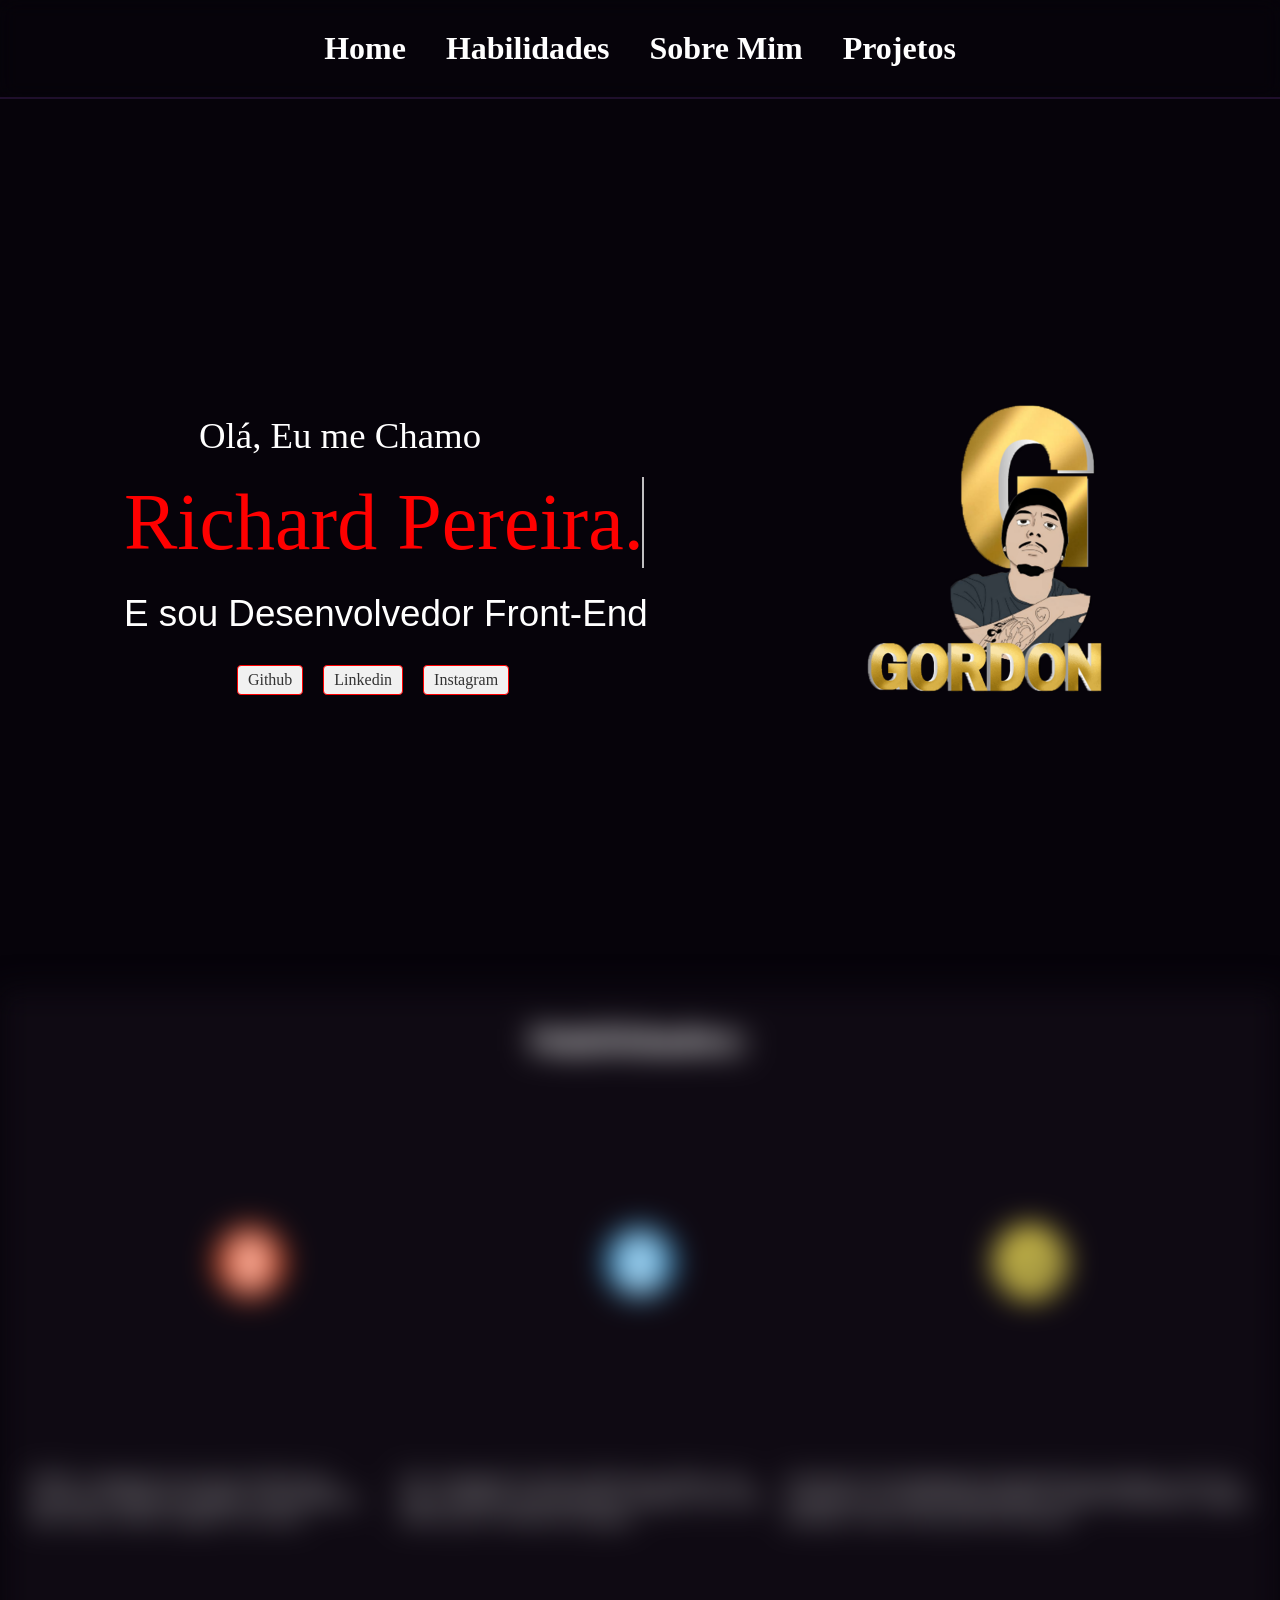
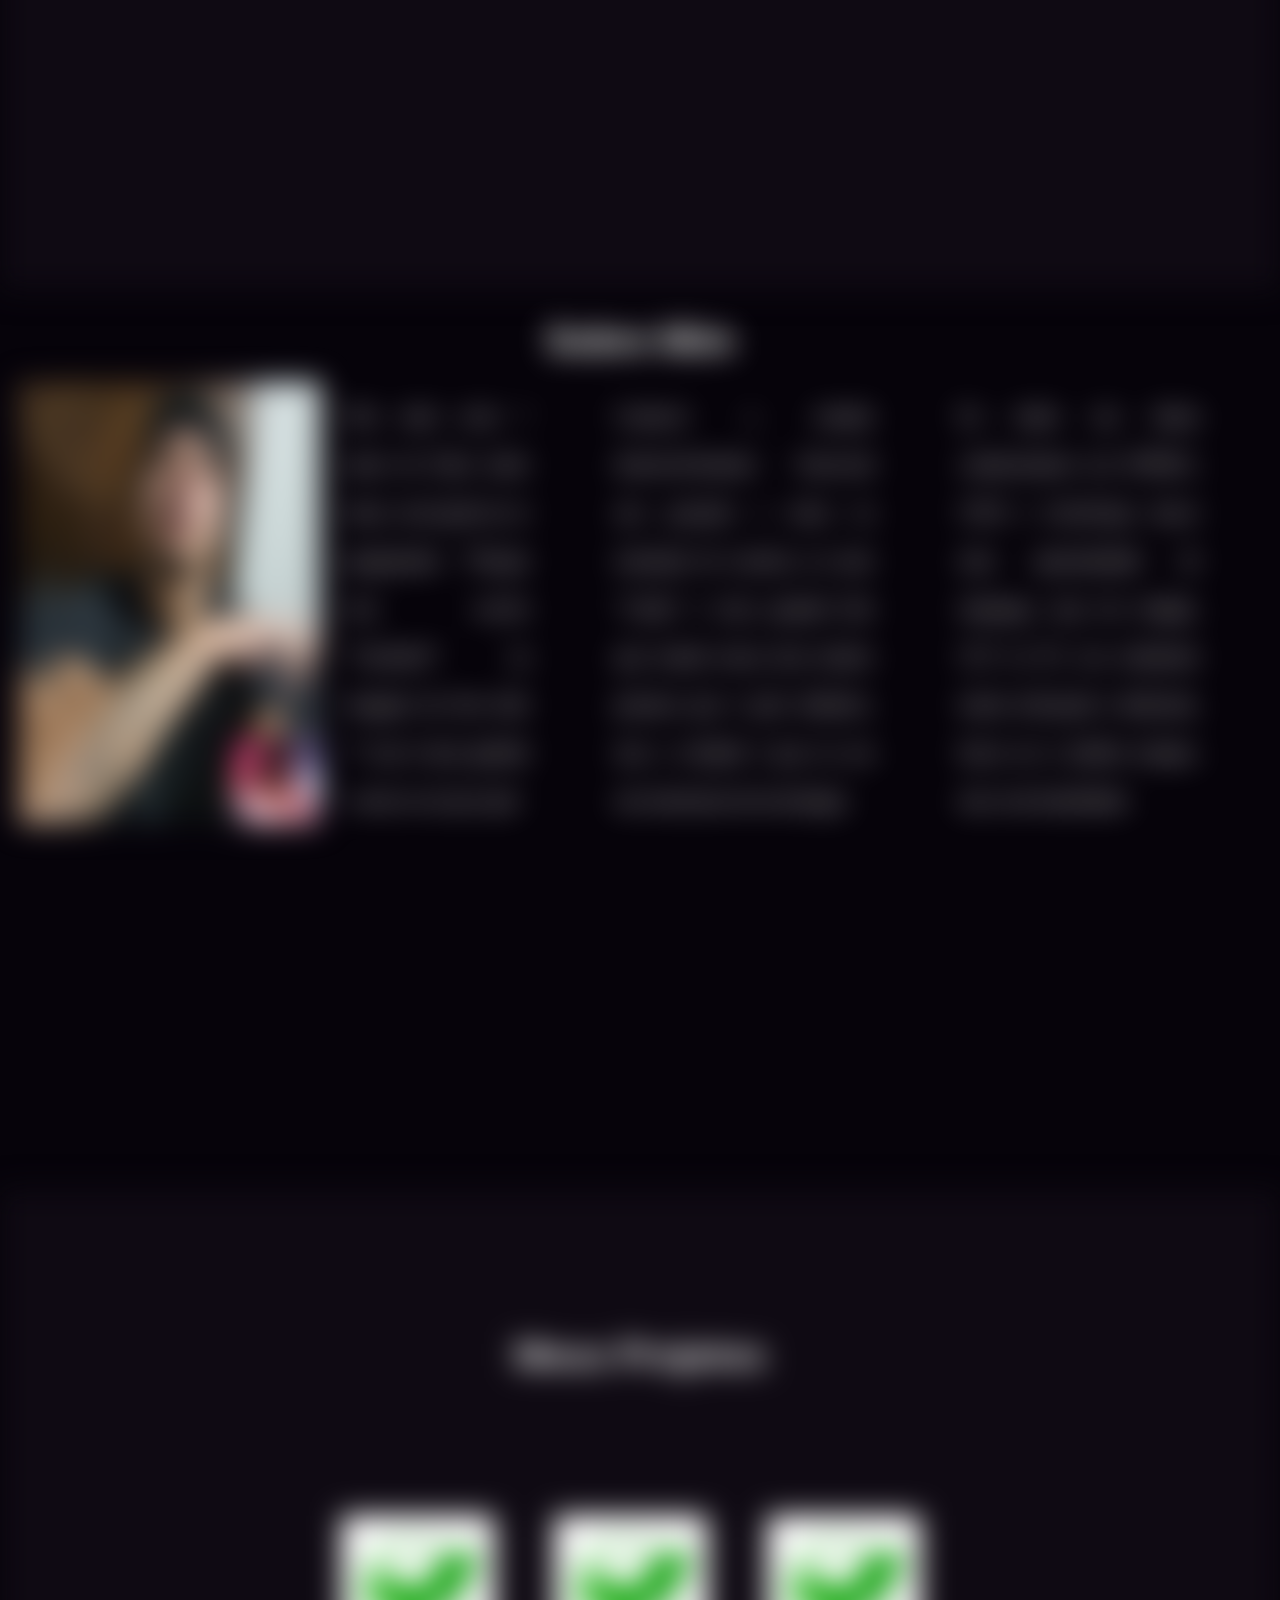
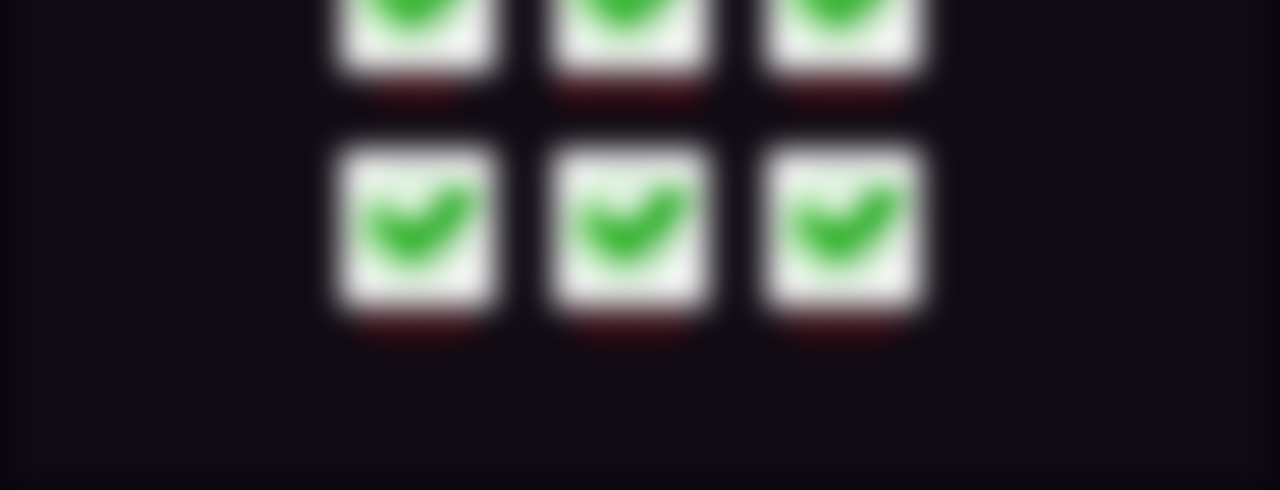
==== commit 4a9b4fc9: "portifolio pronto" ====
--- a/index.html
+++ b/index.html
@@ -57,7 +57,7 @@
 
     <main class="container-principal">
 
-        <section class="section-home" id="home">
+        <section class="section-home hidden" id="home">
 
             <img class="img-eu-mobile" src="imagens/eu.jpg" alt="">
 
@@ -80,7 +80,7 @@
             
         </section>
 
-        <section class="section-habilidades" id="habilidades">
+        <section class="section-habilidades hidden" id="habilidades">
             <h1 class="h1-habilidades">Habilidades:</h1>
 
             <div class="img-hab container1">
@@ -115,7 +115,7 @@
 
 
 
-        <section class="section-sobremim" id="sobre-mim">
+        <section class="section-sobremim hidden" id="sobre-mim">
         <h1 class="h1-sobremim">Sobre Mim</h1>
             <div class="container-psobremim">
                 <img class="img-eu" src="imagens/eu.jpg" alt="">
@@ -133,7 +133,7 @@
             </div>
         </section>
 
-        <section class="container-projetos" id="projetos">
+        <section class="container-projetos hidden" id="projetos">
             <h1 class="h1-projetos">Meus Projetos</h1>
             <div class="div-projeto">
                 <ul class="list-projetos">
--- a/css/style.css
+++ b/css/style.css
@@ -155,7 +155,7 @@
 
 .section-home{
     width: 100%;
-    margin-top: 100px;
+    height: 110vh;
     display:flex;
     justify-content: center;
     align-items: center;
@@ -282,7 +282,7 @@
 
 .section-habilidades{
     width: 100%;
-    height: 83vh;
+    height: 100vh;
     background-color: var(--cor3);
 }
 
@@ -354,17 +354,17 @@
 
 .section-sobremim{
     width: 100%;
-    height: 83vh;
+    height: 100vh;
 }
 
 .container-psobremim{
     font-size: 1.3rem;
     color: white;
     text-align: justify;
+    line-height: 3rem;
     margin: 10px;
     display: flex;
     justify-content: center;
-    align-items: center;
 }
 
 .img-eu{
@@ -377,8 +377,12 @@
 }
 .container-projetos{
     width: 100%;
-    height: 80vh;
+    height: 100vh;
     background-color: var(--cor3);
+    display: flex;
+    flex-direction: column;
+    justify-content: center;
+    align-items: center;
 }
 
 .container-projetos-mobile{
@@ -387,6 +391,7 @@
 
 .div-projeto{
     width: 100%;
+    padding-top: 10%;
     display: flex;
     justify-content: center;
 }
@@ -519,6 +524,28 @@
     overflow: hidden;
 }
 
+.hidden{
+    opacity: 0;
+    filter: blur(15px);
+    transform: translateX(-100%);
+    transition: all 2s;
+}
+
+.show{
+    opacity: 1;
+    filter: blur(0);
+    transform: translateX(0);
+    transition: all 2s;
+}
+
+
+
+
+
+
+
+
+
 @media screen and (max-width: 650px){
     header{
         padding: 10px;
@@ -529,19 +556,9 @@
     }
     
     .section-home{
-        margin-top: 160px;
         display: flex;
         justify-content: center;
         flex-direction: column;
-    }
-
-    .h1-mobile-hab, .h1-projetos-mobile, .h1-sobre-mim-mobile{
-        text-align: center;
-        color: white;
-        font-family: Arial, Helvetica, sans-serif;
-        font-size: 2.3rem;
-        margin: 0 auto;
-        padding-top: 30px;
     }
 
     .imagem-animada{
@@ -636,7 +653,7 @@
       
     .div-hab-mobile{
         display: block;
-        height: 63vh;
+        height: 100vh;
         background-color: var(--cor3);
     }
     
@@ -647,7 +664,7 @@
     #container {
         position: relative;
         width: 100%;
-        height: 20vh;
+        height: 52vh;
         display: flex;
         justify-content: center;
         align-items: center;
@@ -664,7 +681,7 @@
     }
 
     .section-sobremim{
-        height: 63vh;
+        margin-top: 40%;
     }
     
     .p-hab-mobile, .p-sobremim{
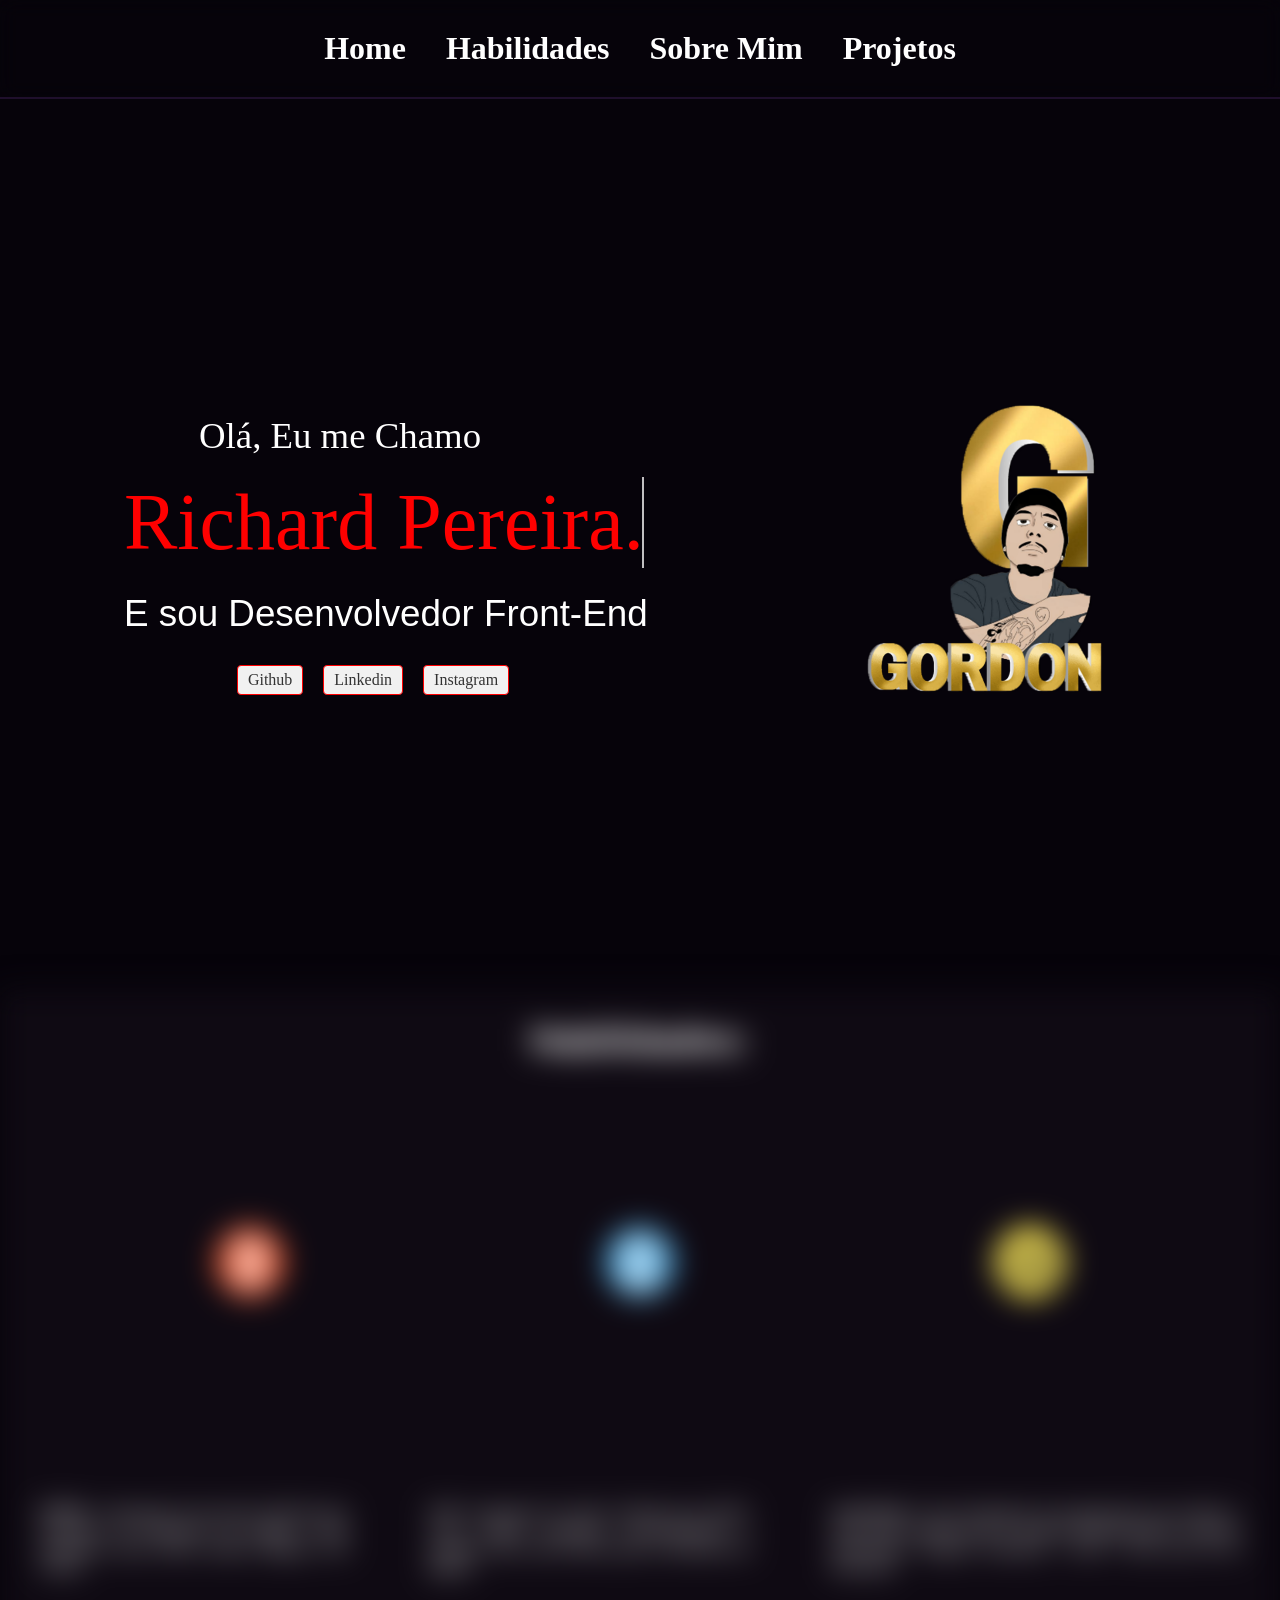
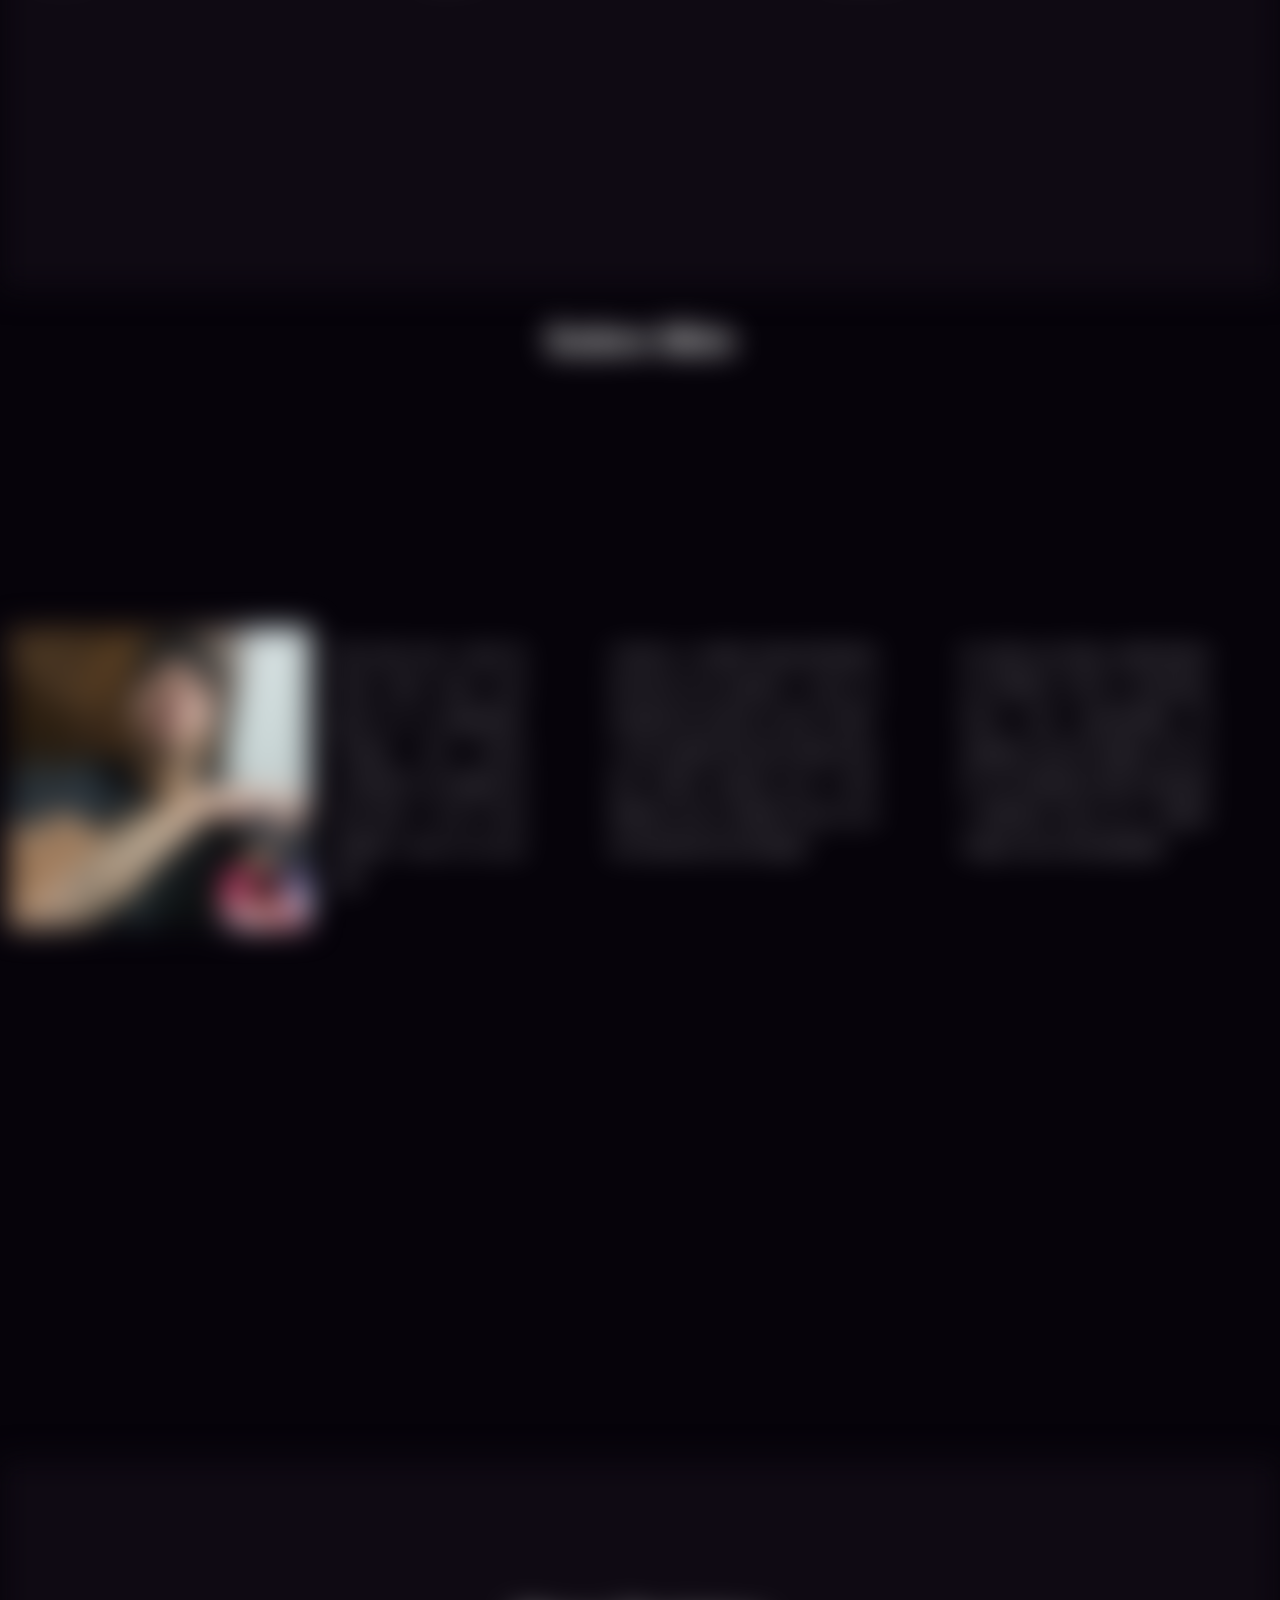
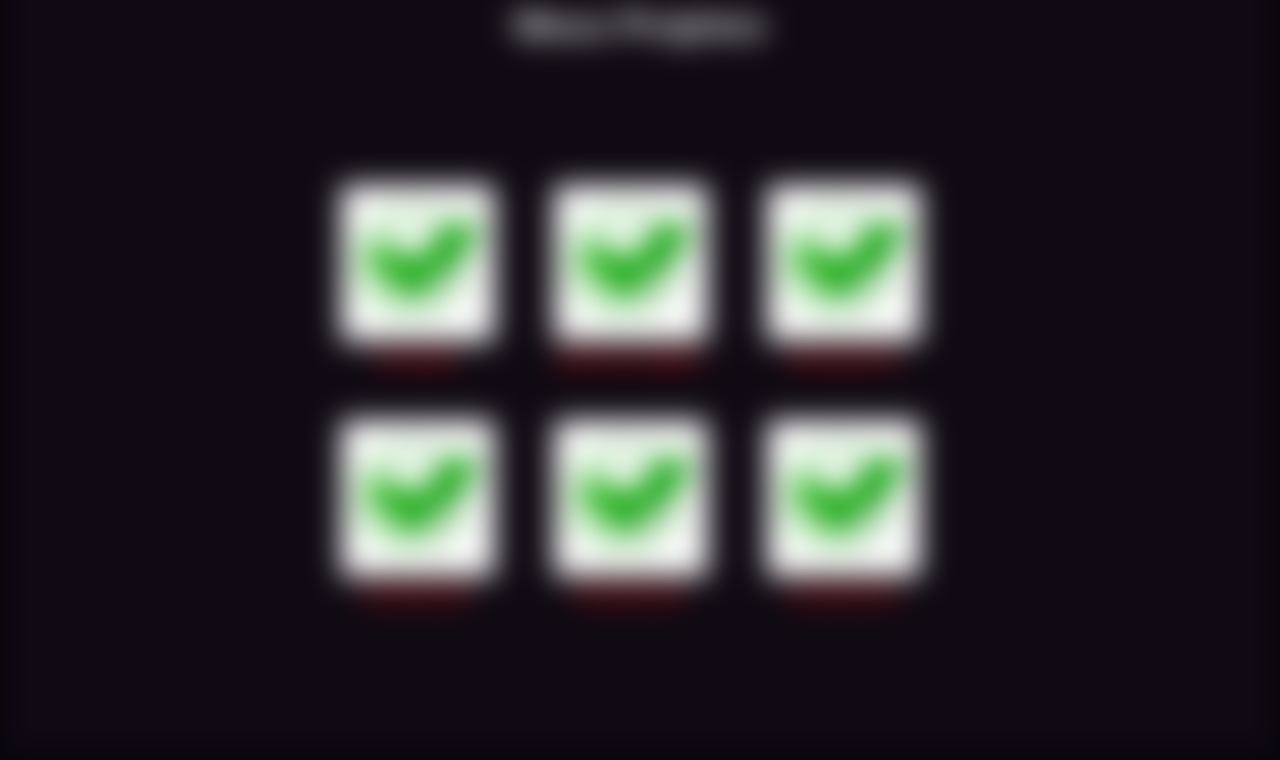
==== commit e1d5ca1d: "portifolio pronto" ====
--- a/index.html
+++ b/index.html
@@ -92,20 +92,24 @@
             </div>
 
             <div class="container-p-habilidade">
-                <p class="p-hab">HTML: Linguagem de marcação utilizada para estruturar os elementos da página, como parágrafos, links, títulos, tabelas, imagens e até vídeos.</p>
-                    <p class="p-hab">CSS: Linguagem de estilos utilizada para definir cores, fontes, tamanhos, posicionamento e qualquer outro valor estético para os elementos da página.</p>
+                <p class="p-hab"><span>HTML</span>: Linguagem de marcação utilizada para estruturar os elementos da página, como parágrafos, links, títulos, tabelas, imagens e até vídeos.</p>
+
+                    <p class="p-hab"><span>CSS</span>: Linguagem de estilos utilizada para definir cores, fontes, tamanhos, posicionamento e qualquer outro valor estético para os elementos da página.</p>
+                    
                     <p class="p-hab">
-                        JavaScript: É uma linguagem de programação que permite a você criar conteúdo que se atualiza dinamicamente, controlar múltimídias, imagens animadas, e tudo o mais que há de intessante.
+                        <span>JavaScript</span>: É uma linguagem de programação que permite a você criar conteúdo que se atualiza dinamicamente, controlar múltimídias, imagens animadas, e tudo o mais que há de intessante.
                     </p>
             </div>
 
 
 
             <div class="div-hab-mobile" id="habilidades">
-                <p class="p-hab-mobile">HTML: Linguagem de marcação utilizada para estruturar os elementos da página, como parágrafos, links, títulos, tabelas, imagens e até vídeos.</p>
-                <p class="p-hab-mobile">CSS: Linguagem de estilos utilizada para definir cores, fontes, tamanhos, posicionamento e qualquer outro valor estético para os elementos da página.</p>
+                <p class="p-hab-mobile"> <span>HTML</span>: Linguagem de marcação utilizada para estruturar os elementos da página, como parágrafos, links, títulos, tabelas, imagens e até vídeos.</p>
+
+                <p class="p-hab-mobile"><span>CSS</span>: Linguagem de estilos utilizada para definir cores, fontes, tamanhos, posicionamento e qualquer outro valor estético para os elementos da página.</p>
+
                 <p class="p-hab-mobile">
-                    JavaScript: É uma linguagem de programação que permite a você criar conteúdo que se atualiza dinamicamente, controlar múltimídias, imagens animadas, e tudo o mais que há de intessante.
+                    <span>JavaScript</span>: É uma linguagem de programação que permite a você criar conteúdo que se atualiza dinamicamente, controlar múltimídias, imagens animadas, e tudo o mais que há de intessante.
                 </p>
                 <div id="container">
         
--- a/css/style.css
+++ b/css/style.css
@@ -107,7 +107,7 @@
     }
     .mobile-menu .nav-item{
         padding-top: 0rem;
-        margin: 10px 31px 6px 138px;  
+        margin: 10px 0px 6px 1px;
     }
     
     .link-nav::after{
@@ -136,15 +136,14 @@
 
     .mobile-menu ul{
         display: flex;
-        justify-content: center;
-        flex-direction:column;
+        justify-content: space-around;
         padding-bottom: 1rem;
     }
 
     .mobile-menu .nav-item{
         display: flex;
-        justify-content: center;
         padding-top: 1.2rem;
+        margin: 0px 10px;
     }
 
     .open{
@@ -335,34 +334,41 @@
 
 .image-redonda{
     width: 90px;
-   margin: 150px;
+   margin: 150px ;
    display: flex;
    justify-content: center;
 }
 
 .container-p-habilidade{
     color: white;
+    width: 90%;
     display: flex;
     justify-content: center;
     align-items: center;
-    margin:160px 20px 50px 20px;
+    margin:0 auto;
+    padding-top: 10%;
+    text-align: justify;
 }
 
 .p-hab{
-    margin-left: 10px;
+    margin:0px 40px;
+}
+
+span{
+    font-weight: bolder;
 }
 
 .section-sobremim{
     width: 100%;
-    height: 100vh;
+    height: 130vh;
 }
 
 .container-psobremim{
-    font-size: 1.3rem;
+    font-size: 1.1rem;
     color: white;
     text-align: justify;
-    line-height: 3rem;
-    margin: 10px;
+    line-height: 2rem;
+    margin-top: 20%;
     display: flex;
     justify-content: center;
 }
@@ -370,6 +376,7 @@
 .img-eu{
     width: 300px;
     margin: 10px;
+    height: 300px;
 }
 
 .p-sobremim{
@@ -461,6 +468,13 @@
     }
 }
 
+@media screen and (max-width: 1430px){
+    .container-p-habilidade{
+        width: 100%;
+        padding-top: 15%;
+    }
+}
+
 @media screen and (max-width: 1375px){
     .p-home1{
         margin: 129px 0px 10px 180px;
@@ -505,9 +519,11 @@
     .container-psobremim{
         flex-direction: column;
         margin: 10px;
+        align-items: center;
     }
     .img-eu{
-        width: 200px;
+        width: 250px;
+        height: 250px;
         margin-bottom: 50px;
     }
 }
@@ -538,11 +554,25 @@
     transition: all 2s;
 }
 
-
-
-
-
-
+@media screen and (max-width: 820px){
+    .div-projeto{
+        overflow: hidden;
+    }
+
+    .img-projeto{
+        width: 100px;
+        height: 100px;
+    }
+}
+
+@media screen and (max-width: 700px){
+    .list-projetos{
+        max-height: 10%;
+        display: grid;
+        grid-template-columns: repeat(2,1fr);
+        text-align: center;
+        }
+    }
 
 
 
@@ -552,7 +582,8 @@
     }
     .mobile-menu .nav-item{
         padding-top: 0rem;
-        margin: 10px 31px 6px 138px;  
+        margin: 10px 0px 6px 30px;
+         
     }
     
     .section-home{
@@ -575,7 +606,7 @@
     
     .texto-home{
         text-align: justify;
-        margin:10px 10px 1px 300px;
+        margin:10px 10px 1px 255px;
         
     }
     
@@ -696,6 +727,10 @@
         display: none;
     }
 
+    .container-projetos{
+        margin-top: 40%;
+    }
+
     .container-projetos-mobile{
         display: block;
     }
